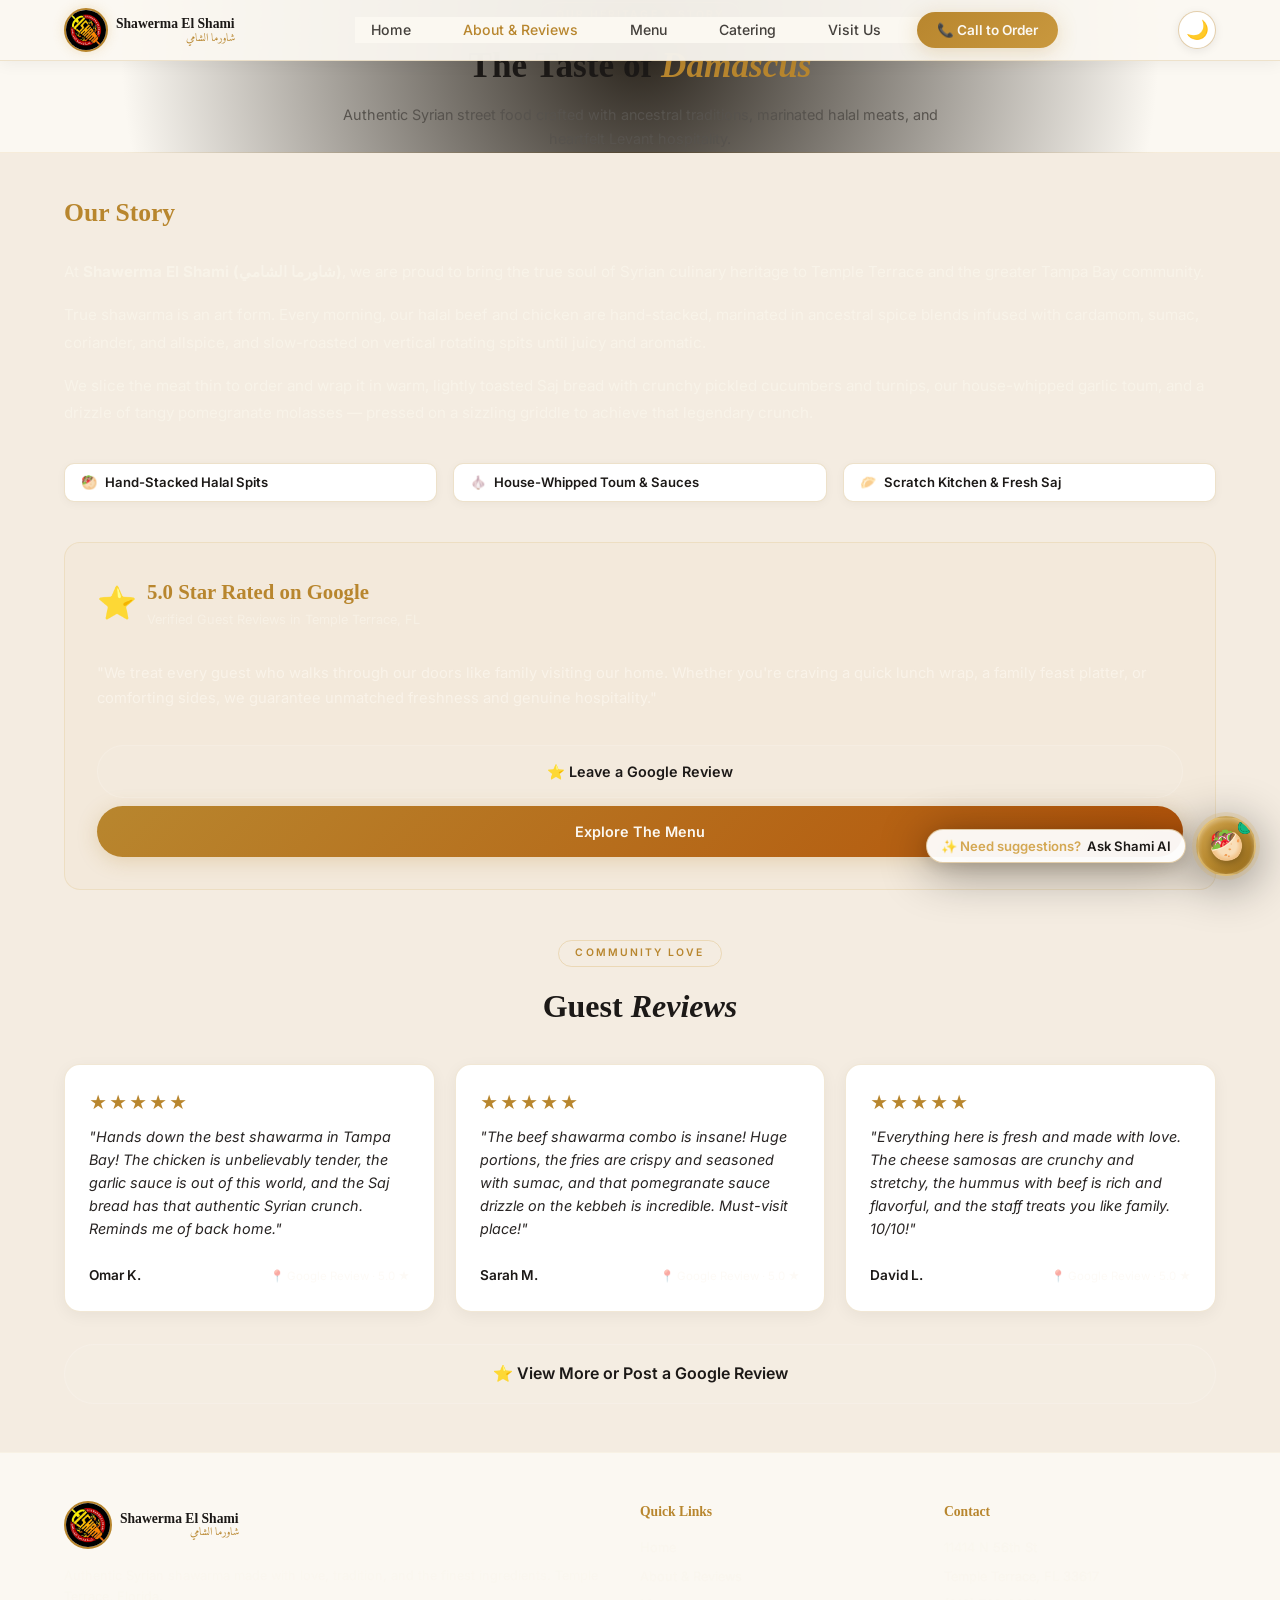
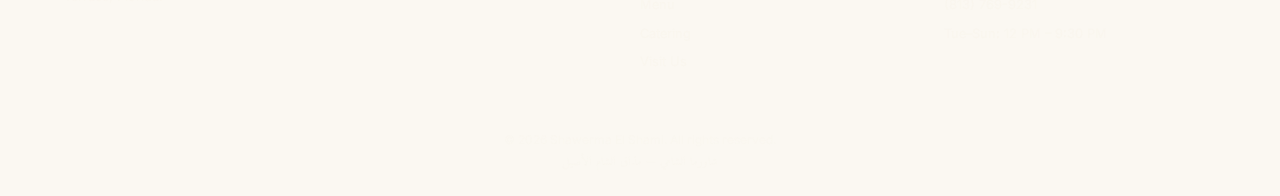
==== about.html @ 12a48ae1 "Initial commit: Shawerma El Shami website with Shami AI and dark/light mode" ====
<!DOCTYPE html>
<html lang="en">
<head>
    <meta charset="UTF-8">
    <meta name="viewport" content="width=device-width, initial-scale=1.0, viewport-fit=cover">
    <title>About Us & Reviews — Shawerma El Shami | Authentic Syrian Shawarma</title>
    <meta name="description" content="Learn about Shawerma El Shami in Temple Terrace, FL. Authentic Syrian shawarma recipes, hand-stacked rotating spits, housemade toum garlic whip, and customer reviews.">
    <link rel="preconnect" href="https://fonts.googleapis.com">
    <link rel="preconnect" href="https://fonts.gstatic.com" crossorigin>
    <link href="https://fonts.googleapis.com/css2?family=Amiri:ital,wght@0,400;0,700;1,400&family=Cinzel:wght@600;700;800;900&family=Inter:wght@300;400;500;600;700&display=swap" rel="stylesheet">
    <link rel="stylesheet" href="styles.css">
    <link rel="stylesheet" href="assistant.css">
    <link rel="icon" href="images/logo.jpg" type="image/jpeg">
    <script>
        (function() {
            try {
                if (localStorage.getItem('shami-theme') === 'light' || 
                   (!localStorage.getItem('shami-theme') && window.matchMedia('(prefers-color-scheme: light)').matches)) {
                    document.documentElement.setAttribute('data-theme', 'light');
                }
            } catch(e) {}
        })();
    </script>
</head>
<body>
    <!-- Navigation Bar -->
    <nav class="navbar" id="navbar">
        <div class="nav-container">
            <a href="index.html" class="nav-logo">
                <img src="images/logo.jpg" alt="Shawerma El Shami Logo" class="nav-logo-img">
                <div class="logo-text">
                    <span class="logo-en">Shawerma El Shami</span>
                    <span class="logo-ar">شاورما الشامي</span>
                </div>
            </a>
            <ul class="nav-links" id="navLinks">
                <li><a href="index.html#home" class="nav-link">Home</a></li>
                <li><a href="about.html" class="nav-link active">About &amp; Reviews</a></li>
                <li><a href="index.html#menu" class="nav-link">Menu</a></li>
                <li><a href="catering.html" class="nav-link">Catering</a></li>
                <li><a href="index.html#contact" class="nav-link">Visit Us</a></li>
                <li><a href="tel:8137699231" class="nav-cta">📞 Call to Order</a></li>
            </ul>
            <div class="nav-actions">
                <button class="theme-toggle" id="themeToggle" aria-label="Switch theme" title="Toggle Light/Dark Theme">
                    <span class="theme-icon">☀️</span>
                </button>
                <button class="nav-toggle" id="navToggle" aria-label="Toggle navigation" aria-expanded="false">
                    <span></span>
                    <span></span>
                    <span></span>
                </button>
            </div>
        </div>
    </nav>

    <!-- Page Header -->
    <header style="padding: calc(var(--nav-height) + var(--space-3xl)) 0 var(--space-2xl); background: radial-gradient(circle at 50% 30%, #2A241C 0%, var(--color-dark) 80%); text-align: center; border-bottom: 1px solid rgba(212, 168, 83, 0.15);">
        <div class="container">
            <span class="section-tag">Our Heritage & Story</span>
            <h1 class="section-title" style="margin-top: 8px;">The Taste of <em>Damascus</em></h1>
            <p class="section-desc" style="max-width: 600px; margin: 0 auto;">Authentic Syrian street food crafted with ancestral traditions, marinated halal meats, and heartfelt Levant hospitality.</p>
        </div>
    </header>

    <!-- About Content -->
    <section class="about" style="padding-top: var(--space-3xl);">
        <div class="container">
            <div class="about-grid">
                <div class="about-story">
                    <h2 style="font-family: var(--font-display); font-size: 1.6rem; color: var(--color-gold); margin-bottom: 8px;">Our Story</h2>
                    <p>At <strong>Shawerma El Shami (شاورما الشامي)</strong>, we are proud to bring the true soul of Syrian culinary heritage to Temple Terrace and the greater Tampa Bay community.</p>
                    <p>True shawarma is an art form. Every morning, our halal beef and chicken are hand-stacked, marinated in ancestral spice blends infused with cardamom, sumac, coriander, and allspice, and slow-roasted on vertical rotating spits until juicy and aromatic.</p>
                    <p>We slice the meat thin to order and wrap it in warm, lightly toasted Saj bread with crunchy pickled cucumbers and turnips, our house-whipped garlic toum, and a drizzle of tangy pomegranate molasses — pressed on a sizzling griddle to achieve that legendary crunch.</p>

                    <div class="about-features">
                        <div class="about-feature-item">
                            <span class="about-feature-icon">🥙</span>
                            <span>Hand-Stacked Halal Spits</span>
                        </div>
                        <div class="about-feature-item">
                            <span class="about-feature-icon">🧄</span>
                            <span>House-Whipped Toum &amp; Sauces</span>
                        </div>
                        <div class="about-feature-item">
                            <span class="about-feature-icon">🥟</span>
                            <span>Scratch Kitchen &amp; Fresh Saj</span>
                        </div>
                    </div>
                </div>

                <div class="about-story" style="background: rgba(212, 168, 83, 0.04); border: 1px solid rgba(212, 168, 83, 0.18); border-radius: var(--radius-lg); padding: var(--space-2xl);">
                    <div style="display: flex; align-items: center; gap: 10px; margin-bottom: 14px;">
                        <span style="font-size: 2rem;">⭐</span>
                        <div>
                            <h3 style="font-family: var(--font-display); font-size: 1.3rem; color: var(--color-gold); margin: 0;">5.0 Star Rated on Google</h3>
                            <p style="font-size: 0.8rem; color: rgba(250, 245, 235, 0.6); margin: 0;">Verified Guest Reviews in Temple Terrace, FL</p>
                        </div>
                    </div>
                    <p style="font-size: 0.92rem; color: rgba(250, 245, 235, 0.85); line-height: 1.7;">"We treat every guest who walks through our doors like family visiting our home. Whether you're craving a quick lunch wrap, a family feast platter, or comforting sides, we guarantee unmatched freshness and genuine hospitality."</p>
                    <div style="margin-top: 18px; display: flex; flex-wrap: wrap; gap: var(--space-sm);">
                        <a href="https://g.page/r/CbhoYvNoSDHFEBM/review" target="_blank" rel="noopener" class="btn btn-google-review">
                            ⭐ Leave a Google Review
                        </a>
                        <a href="index.html#menu" class="btn btn-primary">
                            Explore The Menu
                        </a>
                    </div>
                </div>
            </div>

            <!-- Customer Reviews Grid -->
            <div class="reviews-header">
                <span class="section-tag">Community Love</span>
                <h2 style="font-family: var(--font-display); font-size: 2rem; color: var(--color-cream); margin-top: 6px;">Guest <em>Reviews</em></h2>
            </div>

            <div class="reviews-grid">
                <div class="review-card">
                    <div>
                        <div class="review-stars">★★★★★</div>
                        <p class="review-text">"Hands down the best shawarma in Tampa Bay! The chicken is unbelievably tender, the garlic sauce is out of this world, and the Saj bread has that authentic Syrian crunch. Reminds me of back home."</p>
                    </div>
                    <div class="review-author">
                        <span class="review-name">Omar K.</span>
                        <span class="review-source">📍 Google Review · 5.0 ★</span>
                    </div>
                </div>

                <div class="review-card">
                    <div>
                        <div class="review-stars">★★★★★</div>
                        <p class="review-text">"The beef shawarma combo is insane! Huge portions, the fries are crispy and seasoned with sumac, and that pomegranate sauce drizzle on the kebbeh is incredible. Must-visit place!"</p>
                    </div>
                    <div class="review-author">
                        <span class="review-name">Sarah M.</span>
                        <span class="review-source">📍 Google Review · 5.0 ★</span>
                    </div>
                </div>

                <div class="review-card">
                    <div>
                        <div class="review-stars">★★★★★</div>
                        <p class="review-text">"Everything here is fresh and made with love. The cheese samosas are crunchy and stretchy, the hummus with beef is rich and flavorful, and the staff treats you like family. 10/10!"</p>
                    </div>
                    <div class="review-author">
                        <span class="review-name">David L.</span>
                        <span class="review-source">📍 Google Review · 5.0 ★</span>
                    </div>
                </div>
            </div>

            <div class="reviews-cta-wrap" style="margin-top: var(--space-xl);">
                <a href="https://g.page/r/CbhoYvNoSDHFEBM/review" target="_blank" rel="noopener" class="btn btn-google-review btn-lg">
                    ⭐ View More or Post a Google Review
                </a>
            </div>
        </div>
    </section>

    <!-- Footer -->
    <footer class="footer">
        <div class="container">
            <div class="footer-grid">
                <div class="footer-brand">
                    <div class="footer-logo">
                        <img src="images/logo.jpg" alt="Shawerma El Shami Logo" class="footer-logo-img">
                        <div class="logo-text"><span class="logo-en">Shawerma El Shami</span><span class="logo-ar">شاورما الشامي</span></div>
                    </div>
                    <p>Authentic Syrian shawarma made with love, tradition, and the finest ingredients. Temple Terrace, Florida.</p>
                </div>
                <div class="footer-links-col">
                    <h4>Quick Links</h4>
                    <ul>
                        <li><a href="index.html#home">Home</a></li>
                        <li><a href="about.html">About &amp; Reviews</a></li>
                        <li><a href="index.html#menu">Menu</a></li>
                        <li><a href="catering.html">Catering</a></li>
                        <li><a href="index.html#contact">Visit Us</a></li>
                    </ul>
                </div>
                <div class="footer-links-col">
                    <h4>Contact</h4>
                    <ul>
                        <li>11414 N 56th St</li>
                        <li>Temple Terrace, FL 33617</li>
                        <li><a href="tel:8137699231">(813) 769-9231</a></li>
                        <li>Tue–Sun: 12 PM – 9:30 PM</li>
                    </ul>
                </div>
            </div>
            <div class="footer-bottom">
                <p>&copy; 2026 Shawerma El Shami. All rights reserved.</p>
                <p class="footer-arabic">شاورما الشامي — مذاق الشام الأصيل</p>
            </div>
        </div>
    </footer>

    <script src="script.js"></script>
    <script src="assistant.js" defer></script>
</body>
</html>
---- styles.css ----
/* ========================================
   SHAWERMA EL SHAMI — CLEAN DESIGN
   ======================================== */

/* CSS Variables */
:root {
    --color-gold: #D4A853;
    --color-gold-light: #E8C97A;
    --color-gold-dark: #B8892E;
    --color-amber: #C97B2A;
    --color-copper: #A0522D;

    --color-dark: #0F0E0C;
    --color-dark-800: #1A1816;
    --color-dark-700: #252320;
    --color-dark-600: #302D28;
    --color-dark-500: #3D3A33;
    --color-dark-400: #4A4640;

    --color-cream: #FAF5EB;
    --color-cream-dark: #EDE3D0;
    --color-cream-light: #FFFDF8;
    --color-white: #FFFFFF;

    --color-red: #B33A3A;
    --color-teal: #2A7D6F;

    --font-display: 'Playfair Display', Georgia, serif;
    --font-body: 'Inter', -apple-system, BlinkMacSystemFont, sans-serif;
    --font-arabic: 'Amiri', serif;

    --space-xs: 0.25rem;
    --space-sm: 0.5rem;
    --space-md: 1rem;
    --space-lg: 1.25rem;
    --space-xl: 1.5rem;
    --space-2xl: 2rem;
    --space-3xl: 2.5rem;
    --space-4xl: 3rem;
    --space-5xl: 4rem;

    --radius-sm: 6px;
    --radius-md: 10px;
    --radius-lg: 16px;
    --radius-xl: 24px;
    --radius-full: 9999px;

    --shadow-sm: 0 2px 8px rgba(0,0,0,0.08);
    --shadow-md: 0 4px 24px rgba(0,0,0,0.12);
    --shadow-lg: 0 8px 40px rgba(0,0,0,0.18);
    --shadow-xl: 0 16px 64px rgba(0,0,0,0.24);
    --shadow-gold: 0 4px 24px rgba(212, 168, 83, 0.25);

    --transition-fast: 0.2s cubic-bezier(0.4, 0, 0.2, 1);
    --transition-medium: 0.4s cubic-bezier(0.4, 0, 0.2, 1);

    --safe-top: env(safe-area-inset-top, 0px);
    --safe-bottom: env(safe-area-inset-bottom, 0px);
}

/* Light Theme Design Tokens */
[data-theme="light"] {
    --color-gold: #B8862E;
    --color-gold-light: #C9983E;
    --color-gold-dark: #8C6418;
    --color-amber: #B45309;
    --color-copper: #9A3412;

    --color-dark: #FBF8F2;
    --color-dark-800: #FFFFFF;
    --color-dark-700: #F4ECE1;
    --color-dark-600: #E9DFD2;
    --color-dark-500: #DDD0C0;
    --color-dark-400: #C7B7A3;

    --color-cream: #1C1917;
    --color-cream-dark: #292524;
    --color-cream-light: #44403C;
    --color-white: #0F0E0C;

    --shadow-sm: 0 2px 8px rgba(0,0,0,0.05);
    --shadow-md: 0 4px 20px rgba(0,0,0,0.07);
    --shadow-lg: 0 8px 30px rgba(0,0,0,0.1);
    --shadow-xl: 0 16px 48px rgba(0,0,0,0.14);
    --shadow-gold: 0 4px 20px rgba(184, 134, 46, 0.25);
}

/* ========================================
   RESET & BASE
   ======================================== */
*, *::before, *::after {
    margin: 0;
    padding: 0;
    box-sizing: border-box;
}

html {
    scroll-behavior: smooth;
    font-size: 16px;
    -webkit-font-smoothing: antialiased;
    -webkit-tap-highlight-color: transparent;
}

body {
    font-family: var(--font-body);
    background-color: var(--color-dark);
    color: var(--color-cream);
    line-height: 1.6;
    overflow-x: hidden;
    padding-bottom: 72px;
}

img {
    max-width: 100%;
    height: auto;
    display: block;
}

a {
    text-decoration: none;
    color: inherit;
    transition: color var(--transition-fast);
    -webkit-tap-highlight-color: transparent;
}

ul { list-style: none; }

.container {
    width: 100%;
    max-width: 1200px;
    margin: 0 auto;
    padding: 0 clamp(1rem, 3.5vw, 1.5rem);
}

.section-tag {
    display: inline-block;
    font-family: var(--font-body);
    font-size: 0.65rem;
    font-weight: 600;
    text-transform: uppercase;
    letter-spacing: 0.2em;
    color: var(--color-gold);
    margin-bottom: var(--space-sm);
    padding: var(--space-xs) var(--space-md);
    border: 1px solid rgba(212, 168, 83, 0.3);
    border-radius: var(--radius-full);
}

.section-title {
    font-family: var(--font-display);
    font-size: clamp(1.6rem, 4vw, 2.2rem);
    font-weight: 700;
    line-height: 1.2;
    color: var(--color-cream);
    margin-bottom: var(--space-md);
}

.section-title em {
    color: var(--color-gold);
    font-style: italic;
}

.section-desc {
    font-size: 0.9rem;
    color: rgba(250, 245, 235, 0.6);
    line-height: 1.7;
}

.section-header {
    text-align: center;
    margin-bottom: var(--space-2xl);
}

/* ========================================
   PRELOADER
   ======================================== */
#preloader {
    position: fixed;
    inset: 0;
    z-index: 10000;
    background: var(--color-dark);
    display: flex;
    align-items: center;
    justify-content: center;
    transition: opacity 0.6s ease, visibility 0.6s ease;
}

#preloader.hidden {
    opacity: 0;
    visibility: hidden;
    pointer-events: none;
}

.preloader-inner {
    text-align: center;
    animation: preloaderPulse 1.5s ease-in-out infinite;
}

.preloader-logo {
    width: 100px;
    height: 100px;
    border-radius: 50%;
    object-fit: cover;
    display: block;
    margin: 0 auto var(--space-md);
    border: 3px solid var(--color-gold);
    box-shadow: 0 0 35px rgba(212, 168, 83, 0.5);
}

.preloader-text {
    font-family: var(--font-arabic);
    font-size: 1.5rem;
    color: var(--color-gold);
}

@keyframes preloaderPulse {
    0%, 100% { opacity: 1; transform: scale(1); }
    50% { opacity: 0.6; transform: scale(0.97); }
}

/* ========================================
   NAVBAR
   ======================================== */
.navbar {
    position: fixed;
    top: 0;
    left: 0;
    width: 100%;
    z-index: 1000;
    padding: var(--space-sm) 0;
    padding-top: calc(var(--space-sm) + var(--safe-top));
    background: rgba(15, 14, 12, 0.92);
    backdrop-filter: blur(20px);
    -webkit-backdrop-filter: blur(20px);
    box-shadow: 0 1px 20px rgba(0,0,0,0.3);
}

.navbar.scrolled {
    padding: var(--space-xs) 0;
    padding-top: calc(var(--space-xs) + var(--safe-top));
}

.nav-container {
    width: 100%;
    max-width: 1200px;
    margin: 0 auto;
    padding: 0 clamp(1rem, 3vw, 1.5rem);
    display: flex;
    align-items: center;
    justify-content: space-between;
}

.nav-logo {
    display: flex;
    align-items: center;
    gap: var(--space-sm);
    z-index: 1001;
}

.nav-logo-img {
    width: 44px;
    height: 44px;
    border-radius: 50%;
    object-fit: cover;
    flex-shrink: 0;
    border: 2px solid var(--color-gold);
    box-shadow: 0 0 12px rgba(212, 168, 83, 0.3);
}

.logo-text {
    display: flex;
    flex-direction: column;
}

.logo-en {
    font-family: var(--font-display);
    font-size: 0.85rem;
    font-weight: 700;
    color: var(--color-cream);
    line-height: 1.2;
}

.logo-ar {
    font-family: var(--font-arabic);
    font-size: 0.7rem;
    color: var(--color-gold);
    line-height: 1;
    direction: rtl;
}

/* Nav Links — Full screen overlay on mobile */
.nav-links {
    position: fixed;
    top: 0;
    right: -100%;
    width: 100%;
    height: 100vh;
    height: 100dvh;
    background: rgba(15, 14, 12, 0.98);
    backdrop-filter: blur(20px);
    display: flex;
    flex-direction: column;
    align-items: center;
    justify-content: center;
    gap: var(--space-2xl);
    transition: right var(--transition-medium);
    z-index: 1000;
}

.nav-links.active { right: 0; }

.nav-link {
    font-size: 1.2rem;
    font-weight: 500;
    color: rgba(250, 245, 235, 0.75);
    padding: var(--space-sm) var(--space-md);
    transition: color var(--transition-fast);
}

.nav-link.active { color: var(--color-gold); }

.nav-link:hover { color: var(--color-gold); }

.nav-cta {
    font-size: 1rem;
    font-weight: 600;
    color: var(--color-dark) !important;
    background: linear-gradient(135deg, var(--color-gold), var(--color-gold-light));
    padding: var(--space-md) var(--space-2xl);
    border-radius: var(--radius-full);
    box-shadow: var(--shadow-gold);
}

.nav-actions {
    display: flex;
    align-items: center;
    gap: var(--space-xs);
    z-index: 1001;
}

.theme-toggle {
    width: 38px;
    height: 38px;
    border-radius: 50%;
    background: rgba(255, 255, 255, 0.08);
    border: 1px solid rgba(212, 168, 83, 0.35);
    display: flex;
    align-items: center;
    justify-content: center;
    cursor: pointer;
    color: var(--color-gold);
    font-size: 1.15rem;
    line-height: 1;
    transition: all var(--transition-fast);
    box-shadow: 0 2px 8px rgba(0,0,0,0.2);
    -webkit-tap-highlight-color: transparent;
    padding: 0;
}

.theme-toggle:hover {
    background: rgba(212, 168, 83, 0.2);
    border-color: var(--color-gold);
    transform: scale(1.08) rotate(15deg);
}

.theme-toggle:active {
    transform: scale(0.94);
}

.nav-toggle {
    display: flex;
    flex-direction: column;
    gap: 5px;
    background: none;
    border: none;
    cursor: pointer;
    z-index: 1001;
    padding: var(--space-sm);
    -webkit-tap-highlight-color: transparent;
}

.nav-toggle span {
    display: block;
    width: 22px;
    height: 2px;
    background: var(--color-cream);
    transition: all var(--transition-fast);
    transform-origin: center;
}

.nav-toggle.active span:nth-child(1) { transform: rotate(45deg) translate(5px, 5px); }
.nav-toggle.active span:nth-child(2) { opacity: 0; }
.nav-toggle.active span:nth-child(3) { transform: rotate(-45deg) translate(5px, -5px); }

/* ========================================
   HERO — Big Logo Centered
   ======================================== */
.hero {
    position: relative;
    min-height: 100vh;
    min-height: 100dvh;
    display: flex;
    align-items: center;
    justify-content: center;
    overflow: hidden;
}

.hero-bg {
    position: absolute;
    inset: 0;
    z-index: 0;
}

.hero-bg img,
.hero-bg video {
    width: 100%;
    height: 100%;
    object-fit: cover;
    object-position: center center;
    transform: scale(1.02); /* slight scale to avoid letterboxing */
}

/* Keep the old zoom animation only when there's a static image fallback */
.hero-bg img {
    animation: heroZoom 20s ease-in-out infinite alternate;
}

/* Video should NOT zoom-animate — it moves itself */
.hero-bg video {
    animation: none;
}

@keyframes heroZoom {
    0% { transform: scale(1.05); }
    100% { transform: scale(1.12); }
}

.hero-overlay {
    position: absolute;
    inset: 0;
    /* Slightly stronger overlay for video so text stays crisp */
    background: linear-gradient(
        180deg,
        rgba(15, 14, 12, 0.45) 0%,
        rgba(15, 14, 12, 0.25) 25%,
        rgba(15, 14, 12, 0.5) 60%,
        rgba(15, 14, 12, 0.97) 100%
    );
}

.hero-content {
    position: relative;
    z-index: 2;
    text-align: center;
    padding: calc(var(--space-5xl) + var(--safe-top)) clamp(1rem, 3vw, 2rem) var(--space-4xl);
    width: 100%;
    max-width: 700px;
    margin: 0 auto;
    display: flex;
    flex-direction: column;
    align-items: center;
}

/* BIG HERO LOGO */
.hero-logo-wrapper {
    margin-bottom: var(--space-xl);
    animation: fadeInDown 0.8s ease 0.1s both;
}

.hero-logo-emblem {
    width: clamp(160px, 35vw, 260px);
    height: clamp(160px, 35vw, 260px);
    border-radius: 50%;
    object-fit: cover;
    margin: 0 auto;
    border: 4px solid var(--color-gold);
    box-shadow:
        0 0 0 8px rgba(212, 168, 83, 0.12),
        0 0 0 16px rgba(212, 168, 83, 0.05),
        0 16px 60px rgba(0, 0, 0, 0.7),
        0 0 80px rgba(212, 168, 83, 0.3);
    transition: transform var(--transition-medium), box-shadow var(--transition-medium);
}

.hero-logo-emblem:hover {
    transform: scale(1.04);
    box-shadow:
        0 0 0 8px rgba(212, 168, 83, 0.2),
        0 0 0 16px rgba(212, 168, 83, 0.08),
        0 20px 70px rgba(0, 0, 0, 0.75),
        0 0 100px rgba(212, 168, 83, 0.4);
}

.hero-arabic {
    font-family: var(--font-arabic);
    font-size: clamp(1.6rem, 4vw, 2.2rem);
    color: var(--color-gold);
    margin-bottom: var(--space-sm);
    direction: rtl;
    animation: fadeInUp 0.8s ease 0.3s both;
    text-shadow: 0 2px 20px rgba(212, 168, 83, 0.4);
}

.hero-subtitle {
    font-size: clamp(0.85rem, 2vw, 1rem);
    color: rgba(250, 245, 235, 0.65);
    margin: 0 auto var(--space-2xl);
    line-height: 1.7;
    animation: fadeInUp 0.8s ease 0.5s both;
    letter-spacing: 0.03em;
}

.hero-actions {
    display: flex;
    flex-direction: column;
    gap: var(--space-sm);
    width: 100%;
    max-width: 360px;
    animation: fadeInUp 0.8s ease 0.7s both;
}

/* ========================================
   BUTTONS
   ======================================== */
.btn {
    display: flex;
    align-items: center;
    justify-content: center;
    gap: var(--space-sm);
    font-family: var(--font-body);
    font-size: 0.9rem;
    font-weight: 600;
    padding: 14px var(--space-xl);
    border-radius: var(--radius-full);
    cursor: pointer;
    border: none;
    transition: all var(--transition-fast);
    -webkit-tap-highlight-color: transparent;
    touch-action: manipulation;
    min-height: 48px;
    width: 100%;
    text-align: center;
}

.btn-primary {
    background: linear-gradient(135deg, var(--color-gold), var(--color-amber));
    color: var(--color-dark);
    box-shadow: var(--shadow-gold);
}

.btn-primary:hover {
    transform: translateY(-1px);
    box-shadow: 0 8px 30px rgba(212, 168, 83, 0.4);
}

.btn-primary:active { transform: scale(0.97); }

.btn-secondary {
    background: rgba(250, 245, 235, 0.06);
    color: var(--color-cream);
    border: 1px solid rgba(250, 245, 235, 0.2);
}

.btn-secondary:hover { background: rgba(250, 245, 235, 0.12); }
.btn-secondary:active { background: rgba(250, 245, 235, 0.15); }

.btn-lg {
    padding: 16px var(--space-2xl);
    font-size: 1rem;
}

/* ── DoorDash Button ── */
.btn-doordash {
    background: #FF3008;
    color: #fff;
    font-weight: 700;
    border: none;
    box-shadow: 0 4px 18px rgba(255, 48, 8, 0.35);
    gap: 8px;
}

.btn-doordash:hover {
    background: #e02800;
    transform: translateY(-1px);
    box-shadow: 0 8px 28px rgba(255, 48, 8, 0.45);
    color: #fff;
}

.btn-doordash:active { transform: scale(0.97); }

.doordash-icon {
    width: 18px;
    height: 18px;
    flex-shrink: 0;
}

/* ── Google Review Button ── */
.btn-google-review {
    background: rgba(255, 255, 255, 0.06);
    color: var(--color-cream);
    border: 1px solid rgba(255, 255, 255, 0.15);
    font-weight: 600;
    gap: 8px;
}

.btn-google-review:hover {
    background: rgba(255, 255, 255, 0.12);
    border-color: rgba(251, 188, 5, 0.5);
    transform: translateY(-1px);
    color: var(--color-cream);
}

.btn-google-review:active { transform: scale(0.97); }

.google-icon {
    width: 18px;
    height: 18px;
    flex-shrink: 0;
}

/* ── Hero order links row (below primary actions) ── */
.hero-order-links {
    display: flex;
    flex-direction: column;
    gap: var(--space-sm);
    width: 100%;
    max-width: 360px;
    margin-top: var(--space-sm);
    animation: fadeInUp 0.8s ease 0.9s both;
}

/* CTA buttons row wrapping */
.cta-buttons {
    display: flex;
    flex-wrap: wrap;
    justify-content: center;
    gap: var(--space-md);
    margin-bottom: var(--space-md);
}

.cta-buttons .btn {
    width: auto;
    min-width: 220px;
}

/* ========================================
   MENU SECTION
   ======================================== */
.menu {
    padding: var(--space-4xl) 0;
    background: var(--color-dark-800);
    position: relative;
    overflow: hidden;
}

.menu::before {
    content: '';
    position: absolute;
    top: 0; left: 0; right: 0;
    height: 1px;
    background: linear-gradient(to right, transparent, rgba(212, 168, 83, 0.3), transparent);
}

/* Menu Tabs — Scrollable pills */
.menu-tabs {
    display: flex;
    gap: var(--space-sm);
    margin-bottom: var(--space-xl);
    overflow-x: auto;
    -webkit-overflow-scrolling: touch;
    scrollbar-width: none;
    -ms-overflow-style: none;
    padding-bottom: var(--space-xs);
}

.menu-tabs::-webkit-scrollbar { display: none; }

.menu-tab {
    font-family: var(--font-body);
    font-size: 0.78rem;
    font-weight: 500;
    color: rgba(250, 245, 235, 0.6);
    background: rgba(250, 245, 235, 0.05);
    border: 1px solid rgba(250, 245, 235, 0.1);
    padding: 8px 16px;
    border-radius: var(--radius-full);
    cursor: pointer;
    transition: all var(--transition-fast);
    white-space: nowrap;
    flex-shrink: 0;
    -webkit-tap-highlight-color: transparent;
}

.menu-tab.active {
    color: var(--color-dark);
    background: linear-gradient(135deg, var(--color-gold), var(--color-gold-light));
    border-color: var(--color-gold);
    font-weight: 600;
}

.menu-tab:hover:not(.active) {
    color: var(--color-gold);
    border-color: rgba(212, 168, 83, 0.3);
}

/* Menu Grid — Single column on mobile, multi-col on desktop */
.menu-grid {
    display: grid;
    grid-template-columns: 1fr;
    gap: var(--space-md);
}

.menu-card {
    background: rgba(250, 245, 235, 0.03);
    border: 1px solid rgba(250, 245, 235, 0.06);
    border-radius: var(--radius-lg);
    overflow: hidden;
    transition: all var(--transition-medium);
    display: flex;
    flex-direction: row;
}

.menu-card:hover {
    border-color: rgba(212, 168, 83, 0.2);
    transform: translateY(-2px);
    box-shadow: 0 8px 30px rgba(0, 0, 0, 0.25);
}

.menu-card:active { transform: scale(0.98); }

.menu-card.hidden { display: none; }

/* ── Unified image container background ──
   ALL cards (real photo or placeholder) share
   the exact same dark-warm tone: #1C1A16       */
.menu-card-img {
    position: relative;
    width: 130px;
    min-height: 120px;
    overflow: hidden;
    flex-shrink: 0;
    /* SINGLE unified bg — no variation */
    background: #1C1A16;
}

.menu-card-img img {
    width: 100%;
    height: 100%;
    object-fit: cover;
    object-position: center center;
    transition: transform var(--transition-medium);
    /* Slightly desaturate so all photos feel consistent */
    filter: saturate(0.92) contrast(1.04);
}

/* Subtle bottom vignette on real photos so they
   fade into the card body instead of hard-cutting */
.menu-card-img::after {
    content: '';
    position: absolute;
    inset: 0;
    background: linear-gradient(
        to bottom,
        transparent 50%,
        rgba(28, 26, 22, 0.55) 100%
    );
    pointer-events: none;
}

.menu-card:hover .menu-card-img img {
    transform: scale(1.06);
    filter: saturate(1) contrast(1.06);
}

/* No-photo placeholder — SAME #1C1A16 background */
.menu-card-img.no-photo {
    display: flex;
    flex-direction: column;
    align-items: center;
    justify-content: center;
    gap: 6px;
    /* Identical to real image bg — seamless */
    background: #1C1A16;
}

/* Remove the pseudo vignette on placeholder
   (nothing to vignette over) */
.menu-card-img.no-photo::after {
    display: none;
}

.emoji-placeholder {
    font-size: 2.2rem;
    filter: drop-shadow(0 2px 8px rgba(0,0,0,0.6));
    opacity: 0.7;
}

.placeholder-label {
    font-size: 0.5rem;
    font-weight: 600;
    text-transform: uppercase;
    letter-spacing: 0.12em;
    color: rgba(250, 245, 235, 0.2);
    text-align: center;
    padding: 0 6px;
    line-height: 1.4;
}

.menu-badge {
    position: absolute;
    top: 6px;
    left: 6px;
    font-size: 0.52rem;
    font-weight: 700;
    text-transform: uppercase;
    letter-spacing: 0.05em;
    padding: 3px 8px;
    border-radius: var(--radius-full);
    z-index: 1;
}

.menu-badge.popular {
    background: var(--color-gold);
    color: var(--color-dark);
}

.menu-badge.signature {
    background: linear-gradient(135deg, var(--color-red), #D44E4E);
    color: var(--color-white);
}

.menu-badge.jumbo {
    background: linear-gradient(135deg, var(--color-teal), #3AA38F);
    color: var(--color-white);
}

.menu-badge.double {
    background: linear-gradient(135deg, #7B5EA7, #9B7AC7);
    color: var(--color-white);
}

.menu-card-body {
    padding: var(--space-md);
    display: flex;
    flex-direction: column;
    justify-content: center;
    flex: 1;
    min-width: 0;
}

.menu-card-header {
    display: flex;
    justify-content: space-between;
    align-items: flex-start;
    gap: var(--space-sm);
}

.menu-card-header h3 {
    font-family: var(--font-display);
    font-size: 0.92rem;
    font-weight: 600;
    color: var(--color-cream);
    line-height: 1.3;
}

.menu-price {
    font-family: var(--font-display);
    font-size: 0.95rem;
    font-weight: 700;
    color: var(--color-gold);
    white-space: nowrap;
    flex-shrink: 0;
}

.menu-item-note {
    font-size: 0.72rem;
    color: rgba(250, 245, 235, 0.4);
    margin-top: 4px;
    font-style: italic;
}

.menu-note {
    text-align: center;
    margin-top: var(--space-xl);
    padding: var(--space-md) var(--space-lg);
    background: rgba(212, 168, 83, 0.08);
    border: 1px solid rgba(212, 168, 83, 0.15);
    border-radius: var(--radius-lg);
}

.menu-note p {
    font-size: 0.85rem;
    color: rgba(250, 245, 235, 0.7);
}

.menu-note a {
    color: var(--color-gold);
    font-weight: 600;
}

/* Description placeholder */
.menu-item-desc {
    font-size: 0.72rem;
    color: rgba(250, 245, 235, 0.3);
    margin-top: 4px;
    font-style: italic;
    line-height: 1.4;
}

/* ── Combo card layout (vertical on desktop too) ── */
.menu-card--combo {
    flex-direction: column;
}

.menu-card--combo .menu-card-img {
    width: 100%;
    height: 180px;
    min-height: unset;
}

/* Combo size toggle button */
.combo-toggle {
    display: flex;
    align-items: center;
    justify-content: space-between;
    width: 100%;
    background: rgba(212, 168, 83, 0.08);
    border: 1px solid rgba(212, 168, 83, 0.2);
    border-radius: var(--radius-md);
    padding: 8px 12px;
    margin-top: var(--space-sm);
    cursor: pointer;
    color: var(--color-gold);
    font-family: var(--font-body);
    font-size: 0.78rem;
    font-weight: 600;
    transition: all var(--transition-fast);
    -webkit-tap-highlight-color: transparent;
}

.combo-toggle:hover {
    background: rgba(212, 168, 83, 0.15);
    border-color: rgba(212, 168, 83, 0.4);
}

.combo-chevron {
    width: 16px;
    height: 16px;
    flex-shrink: 0;
    transition: transform var(--transition-fast);
}

.combo-toggle[aria-expanded="true"] .combo-chevron {
    transform: rotate(180deg);
}

.combo-toggle[aria-expanded="true"] {
    background: rgba(212, 168, 83, 0.15);
    border-color: rgba(212, 168, 83, 0.4);
}

/* Combo size dropdown panel */
.combo-sizes {
    display: none;
    flex-direction: column;
    gap: 2px;
    margin-top: var(--space-sm);
    border-radius: var(--radius-md);
    overflow: hidden;
    border: 1px solid rgba(250, 245, 235, 0.06);
}

.combo-sizes.open {
    display: flex;
}

.combo-size-row {
    display: flex;
    align-items: center;
    justify-content: space-between;
    padding: 9px 12px;
    background: rgba(250, 245, 235, 0.03);
    gap: var(--space-sm);
    transition: background var(--transition-fast);
}

.combo-size-row:not(:last-child) {
    border-bottom: 1px solid rgba(250, 245, 235, 0.04);
}

.combo-size-row:hover {
    background: rgba(250, 245, 235, 0.06);
}

.combo-size-info {
    display: flex;
    flex-direction: column;
    gap: 2px;
    min-width: 0;
}

.combo-size-name {
    font-size: 0.82rem;
    font-weight: 600;
    color: var(--color-cream);
}

.combo-size-desc {
    font-size: 0.68rem;
    color: rgba(250, 245, 235, 0.4);
    white-space: nowrap;
    overflow: hidden;
    text-overflow: ellipsis;
}

.combo-size-price {
    font-family: var(--font-display);
    font-size: 0.88rem;
    font-weight: 700;
    color: var(--color-gold);
    flex-shrink: 0;
}

/* ========================================
   ABOUT & REVIEWS SECTION
   ======================================== */
.about {
    padding: var(--space-4xl) 0;
    background: linear-gradient(180deg, var(--color-dark) 0%, var(--color-dark-800) 100%);
    position: relative;
}

.about-grid {
    display: grid;
    grid-template-columns: 1fr;
    gap: var(--space-3xl);
    align-items: center;
    margin-bottom: var(--space-4xl);
}

.about-story {
    display: flex;
    flex-direction: column;
    gap: var(--space-md);
}

.about-story p {
    font-size: 0.95rem;
    line-height: 1.8;
    color: rgba(250, 245, 235, 0.75);
}

.about-features {
    display: grid;
    grid-template-columns: repeat(auto-fit, minmax(200px, 1fr));
    gap: var(--space-md);
    margin-top: var(--space-lg);
}

.about-feature-item {
    display: flex;
    align-items: center;
    gap: var(--space-sm);
    padding: var(--space-sm) var(--space-md);
    background: rgba(212, 168, 83, 0.06);
    border: 1px solid rgba(212, 168, 83, 0.15);
    border-radius: var(--radius-md);
}

.about-feature-icon {
    font-size: 1.3rem;
}

.about-feature-item span {
    font-size: 0.82rem;
    font-weight: 600;
    color: var(--color-cream);
}

/* Reviews Grid */
.reviews-header {
    text-align: center;
    margin-bottom: var(--space-2xl);
}

.reviews-grid {
    display: grid;
    grid-template-columns: 1fr;
    gap: var(--space-lg);
    margin-bottom: var(--space-2xl);
}

.review-card {
    background: #1C1A16;
    border: 1px solid rgba(212, 168, 83, 0.14);
    border-radius: var(--radius-lg);
    padding: var(--space-xl);
    display: flex;
    flex-direction: column;
    justify-content: space-between;
    transition: transform var(--transition-medium), border-color var(--transition-medium);
}

.review-card:hover {
    transform: translateY(-4px);
    border-color: rgba(212, 168, 83, 0.35);
    box-shadow: 0 12px 30px rgba(0, 0, 0, 0.3);
}

.review-stars {
    color: var(--color-gold);
    font-size: 1.1rem;
    margin-bottom: var(--space-sm);
    letter-spacing: 2px;
}

.review-text {
    font-size: 0.9rem;
    line-height: 1.6;
    color: rgba(250, 245, 235, 0.85);
    font-style: italic;
    margin-bottom: var(--space-md);
}

.review-author {
    display: flex;
    align-items: center;
    justify-content: space-between;
    border-top: 1px solid rgba(250, 245, 235, 0.08);
    padding-top: var(--space-sm);
}

.review-name {
    font-weight: 600;
    font-size: 0.85rem;
    color: var(--color-cream);
}

.review-source {
    display: flex;
    align-items: center;
    gap: 4px;
    font-size: 0.72rem;
    color: rgba(250, 245, 235, 0.45);
}

.reviews-cta-wrap {
    text-align: center;
}

/* ========================================
   CATERING SECTION
   ======================================== */
.catering {
    padding: var(--space-4xl) 0;
    background: radial-gradient(circle at 50% 0%, #24201A 0%, var(--color-dark) 80%);
    position: relative;
    border-top: 1px solid rgba(212, 168, 83, 0.15);
}

.catering-lead {
    max-width: 680px;
    margin: 0 auto var(--space-3xl);
    text-align: center;
    font-size: 0.95rem;
    line-height: 1.7;
    color: rgba(250, 245, 235, 0.7);
}

.catering-grid {
    display: grid;
    grid-template-columns: 1fr;
    gap: var(--space-lg);
    margin-bottom: var(--space-3xl);
}

.catering-card {
    background: #1C1A16;
    border: 1px solid rgba(212, 168, 83, 0.15);
    border-radius: var(--radius-lg);
    padding: var(--space-xl);
    display: flex;
    flex-direction: column;
    gap: var(--space-sm);
    transition: transform var(--transition-medium), border-color var(--transition-medium);
}

.catering-card:hover {
    transform: translateY(-3px);
    border-color: rgba(212, 168, 83, 0.4);
}

.catering-card-badge {
    align-self: flex-start;
    font-size: 0.6rem;
    font-weight: 700;
    text-transform: uppercase;
    letter-spacing: 0.1em;
    background: rgba(212, 168, 83, 0.12);
    color: var(--color-gold);
    padding: 3px 8px;
    border-radius: var(--radius-full);
}

.catering-card h3 {
    font-family: var(--font-display);
    font-size: 1.1rem;
    font-weight: 600;
    color: var(--color-cream);
    margin-top: 4px;
}

.catering-card p {
    font-size: 0.82rem;
    color: rgba(250, 245, 235, 0.6);
    line-height: 1.5;
}

.catering-card-servings {
    font-size: 0.75rem;
    font-weight: 600;
    color: var(--color-gold);
    margin-top: auto;
    padding-top: var(--space-sm);
}

/* Dedicated Catering Contact Card */
.catering-contact-box {
    background: linear-gradient(135deg, rgba(212, 168, 83, 0.12), rgba(212, 168, 83, 0.04));
    border: 2px solid rgba(212, 168, 83, 0.35);
    border-radius: var(--radius-xl);
    padding: var(--space-2xl) var(--space-xl);
    text-align: center;
    max-width: 720px;
    margin: 0 auto;
    box-shadow: 0 16px 40px rgba(0, 0, 0, 0.35);
}

.catering-contact-box h3 {
    font-family: var(--font-display);
    font-size: 1.4rem;
    font-weight: 700;
    color: var(--color-cream);
    margin-bottom: var(--space-xs);
}

.catering-contact-box p {
    font-size: 0.88rem;
    color: rgba(250, 245, 235, 0.7);
    margin-bottom: var(--space-lg);
}

.catering-phone-highlight {
    display: inline-flex;
    align-items: center;
    justify-content: center;
    gap: var(--space-sm);
    font-family: var(--font-display);
    font-size: clamp(1.2rem, 3.5vw, 1.7rem);
    font-weight: 700;
    color: var(--color-gold);
    background: rgba(18, 16, 14, 0.8);
    border: 1px solid rgba(212, 168, 83, 0.3);
    border-radius: var(--radius-lg);
    padding: var(--space-md) var(--space-xl);
    margin-bottom: var(--space-lg);
    letter-spacing: 0.02em;
}

.catering-phone-highlight:hover {
    border-color: var(--color-gold);
    background: rgba(18, 16, 14, 0.95);
}

.catering-actions {
    display: flex;
    flex-wrap: wrap;
    gap: var(--space-md);
    justify-content: center;
}

.catering-note {
    font-size: 0.72rem !important;
    color: rgba(250, 245, 235, 0.4) !important;
    margin-top: var(--space-md);
    margin-bottom: 0 !important;
}

/* ========================================
   CONTACT SECTION
   ======================================== */
.contact {
    padding: var(--space-4xl) 0;
    background: var(--color-dark);
    position: relative;
}

.contact::before {
    content: '';
    position: absolute;
    top: 0; left: 0; right: 0;
    height: 1px;
    background: linear-gradient(to right, transparent, rgba(212, 168, 83, 0.3), transparent);
}

.contact-grid {
    display: flex;
    flex-direction: column;
    gap: var(--space-2xl);
}

.contact-details {
    margin-top: var(--space-xl);
    display: flex;
    flex-direction: column;
    gap: var(--space-lg);
}

.contact-item {
    display: flex;
    gap: var(--space-md);
    align-items: flex-start;
    padding: var(--space-md);
    background: rgba(250, 245, 235, 0.03);
    border-radius: var(--radius-md);
    border: 1px solid rgba(250, 245, 235, 0.04);
}

.contact-icon {
    font-size: 1.3rem;
    width: 42px;
    height: 42px;
    display: flex;
    align-items: center;
    justify-content: center;
    background: rgba(212, 168, 83, 0.1);
    border-radius: var(--radius-sm);
    flex-shrink: 0;
}

.contact-item h3 {
    font-family: var(--font-display);
    font-size: 0.9rem;
    font-weight: 600;
    color: var(--color-gold);
    margin-bottom: 2px;
}

.contact-item p {
    font-size: 0.85rem;
    color: rgba(250, 245, 235, 0.65);
    line-height: 1.5;
}

.contact-item a { color: var(--color-cream); font-weight: 500; }

.hours-grid {
    display: grid;
    grid-template-columns: auto 1fr;
    gap: 2px var(--space-md);
    font-size: 0.8rem;
}

.day { color: rgba(250, 245, 235, 0.55); font-weight: 500; }
.time { color: rgba(250, 245, 235, 0.75); }
.time.closed { color: var(--color-red); font-weight: 600; }

.contact-actions {
    display: flex;
    flex-direction: column;
    gap: var(--space-sm);
    margin-top: var(--space-xl);
}

.about-divider {
    display: flex;
    align-items: center;
    gap: var(--space-sm);
    margin-bottom: var(--space-lg);
    color: var(--color-gold);
    font-size: 0.8rem;
}

.about-divider::before, .about-divider::after {
    content: '';
    height: 1px;
    width: 30px;
    background: linear-gradient(to right, var(--color-gold), transparent);
}
.about-divider::after { background: linear-gradient(to left, var(--color-gold), transparent); }

.contact-map {
    position: relative;
    height: 300px;
    border-radius: var(--radius-lg);
    overflow: hidden;
    border: 1px solid rgba(250, 245, 235, 0.08);
}

.contact-map iframe {
    width: 100%;
    height: 100%;
    border: 0;
    filter: grayscale(0.3) contrast(1.1);
}

.map-overlay-card {
    position: absolute;
    bottom: var(--space-md);
    left: var(--space-md);
    background: rgba(15, 14, 12, 0.92);
    backdrop-filter: blur(10px);
    padding: var(--space-sm) var(--space-md);
    border-radius: var(--radius-md);
    border: 1px solid rgba(212, 168, 83, 0.2);
}

.map-overlay-name {
    font-family: var(--font-display);
    font-size: 0.85rem;
    font-weight: 600;
    color: var(--color-gold);
}

.map-overlay-addr {
    font-size: 0.75rem;
    color: rgba(250, 245, 235, 0.6);
    margin-top: 2px;
}

/* ========================================
   CTA BANNER
   ======================================== */
.cta-banner {
    padding: var(--space-4xl) 0;
    background: linear-gradient(135deg, var(--color-dark-700), var(--color-dark-800));
    border-top: 1px solid rgba(212, 168, 83, 0.12);
    border-bottom: 1px solid rgba(212, 168, 83, 0.12);
    text-align: center;
}

.cta-content h2 {
    font-family: var(--font-display);
    font-size: clamp(1.6rem, 5vw, 2.4rem);
    font-weight: 700;
    color: var(--color-cream);
    margin-bottom: var(--space-sm);
}

.cta-content p {
    font-size: 0.9rem;
    color: rgba(250, 245, 235, 0.6);
    margin-bottom: var(--space-xl);
}

.cta-buttons {
    display: flex;
    justify-content: center;
    margin-bottom: var(--space-xl);
}

.cta-buttons .btn {
    width: auto;
    min-width: 280px;
}

.delivery-badges {
    display: flex;
    flex-wrap: wrap;
    gap: var(--space-sm);
    justify-content: center;
}

.delivery-badge {
    font-size: 0.75rem;
    font-weight: 500;
    color: rgba(250, 245, 235, 0.55);
    border: 1px solid rgba(250, 245, 235, 0.1);
    padding: 5px var(--space-md);
    border-radius: var(--radius-full);
}

/* ========================================
   FOOTER
   ======================================== */
.footer {
    background: var(--color-dark);
    padding: var(--space-4xl) 0 var(--space-xl);
    border-top: 1px solid rgba(212, 168, 83, 0.08);
}

.footer-grid {
    display: grid;
    grid-template-columns: 1fr;
    gap: var(--space-2xl);
    margin-bottom: var(--space-2xl);
}

.footer-brand p {
    font-size: 0.8rem;
    color: rgba(250, 245, 235, 0.4);
    margin-top: var(--space-md);
    line-height: 1.7;
}

.footer-logo {
    display: flex;
    align-items: center;
    gap: var(--space-sm);
}

.footer-logo-img {
    width: 48px;
    height: 48px;
    border-radius: 50%;
    object-fit: cover;
    border: 2px solid var(--color-gold);
}

.footer-links-col h4 {
    font-family: var(--font-display);
    font-size: 0.85rem;
    font-weight: 600;
    color: var(--color-gold);
    margin-bottom: var(--space-md);
}

.footer-links-col ul {
    display: flex;
    flex-direction: column;
    gap: var(--space-sm);
}

.footer-links-col li {
    font-size: 0.8rem;
    color: rgba(250, 245, 235, 0.5);
}

.footer-links-col a {
    color: rgba(250, 245, 235, 0.5);
    transition: color var(--transition-fast);
}
.footer-links-col a:hover { color: var(--color-gold); }

.footer-bottom {
    border-top: 1px solid rgba(250, 245, 235, 0.06);
    padding-top: var(--space-xl);
    text-align: center;
    display: flex;
    flex-direction: column;
    gap: var(--space-xs);
}

.footer-bottom p {
    font-size: 0.75rem;
    color: rgba(250, 245, 235, 0.3);
}

.footer-arabic {
    font-family: var(--font-arabic);
    font-size: 0.85rem;
    color: rgba(212, 168, 83, 0.4);
    direction: rtl;
}

/* ========================================
   STICKY CALL BAR — Mobile Only
   ======================================== */
.sticky-call-bar {
    position: fixed;
    bottom: 0;
    left: 0;
    right: 0;
    z-index: 900;
    display: flex;
    align-items: stretch;
    gap: 1px;
    background: var(--color-dark-700);
    border-top: 1px solid rgba(212, 168, 83, 0.2);
    padding-bottom: var(--safe-bottom);
    box-shadow: 0 -4px 20px rgba(0,0,0,0.4);
}

.sticky-call-btn {
    flex: 1;
    display: flex;
    align-items: center;
    justify-content: center;
    gap: var(--space-sm);
    font-family: var(--font-body);
    font-size: 0.85rem;
    font-weight: 600;
    color: var(--color-dark);
    background: linear-gradient(135deg, var(--color-gold), var(--color-amber));
    padding: 14px var(--space-md);
    min-height: 56px;
    transition: opacity var(--transition-fast);
}

.sticky-call-btn:active { opacity: 0.9; }

.sticky-directions-btn {
    display: flex;
    align-items: center;
    justify-content: center;
    font-size: 1.3rem;
    background: rgba(250, 245, 235, 0.07);
    color: var(--color-cream);
    padding: 14px var(--space-lg);
    min-height: 56px;
    border-left: 1px solid rgba(212, 168, 83, 0.15);
    transition: background var(--transition-fast);
}

.sticky-directions-btn:active { background: rgba(250, 245, 235, 0.12); }

/* ========================================
   ANIMATIONS
   ======================================== */
@keyframes fadeInDown {
    from { opacity: 0; transform: translateY(-20px); }
    to { opacity: 1; transform: translateY(0); }
}

@keyframes fadeInUp {
    from { opacity: 0; transform: translateY(24px); }
    to { opacity: 1; transform: translateY(0); }
}

/* ========================================
   RESPONSIVE — Tablet & Desktop
   ======================================== */
@media (min-width: 600px) {
    .menu-grid {
        grid-template-columns: repeat(2, 1fr);
    }

    .catering-grid {
        grid-template-columns: repeat(2, 1fr);
    }

    .menu-card {
        flex-direction: column;
    }

    /* Fixed height on desktop — all images identical size */
    .menu-card-img {
        width: 100%;
        height: 200px;
        min-height: unset;
    }

    .hero-actions {
        flex-direction: row;
        max-width: 480px;
    }

    .hero-order-links {
        flex-direction: row;
        max-width: 480px;
    }
}

@media (min-width: 900px) {
    .nav-links {
        position: static;
        width: auto;
        height: auto;
        background: transparent;
        backdrop-filter: none;
        flex-direction: row;
        gap: var(--space-lg);
    }

    .nav-link { font-size: 0.88rem; }

    .nav-cta {
        font-size: 0.85rem;
        padding: 10px var(--space-lg);
    }

    .nav-toggle { display: none; }

    .menu-grid {
        grid-template-columns: repeat(3, 1fr);
    }

    .reviews-grid {
        grid-template-columns: repeat(3, 1fr);
    }

    .catering-grid {
        grid-template-columns: repeat(4, 1fr);
    }

    .contact-grid {
        grid-template-columns: 1fr 1fr;
        align-items: start;
    }

    .contact-map { height: 100%; min-height: 420px; }

    .contact-actions { flex-direction: row; }

    .footer-grid {
        grid-template-columns: 2fr 1fr 1fr;
    }

    .sticky-call-bar { display: none; }
    body { padding-bottom: 0; }
}

@media (min-width: 1200px) {
    .menu-grid {
        grid-template-columns: repeat(4, 1fr);
    }

    .hero-logo-emblem {
        width: 280px;
        height: 280px;
    }
}

/* ========================================
   LIGHT THEME COMPONENT OVERRIDES
   ======================================== */
[data-theme="light"] {
    background-color: var(--color-dark);
    color: var(--color-cream);
}

[data-theme="light"] body {
    background-color: var(--color-dark);
    color: var(--color-cream);
}

[data-theme="light"] .navbar {
    background: rgba(251, 248, 242, 0.94);
    border-bottom: 1px solid rgba(184, 134, 46, 0.2);
    box-shadow: 0 2px 16px rgba(0,0,0,0.06);
}

[data-theme="light"] .logo-en {
    color: #1C1917;
}

[data-theme="light"] .nav-link {
    color: #44403C;
}

[data-theme="light"] .nav-link:hover,
[data-theme="light"] .nav-link.active {
    color: #B8862E;
}

[data-theme="light"] .nav-links {
    background: rgba(251, 248, 242, 0.98);
}

[data-theme="light"] .nav-toggle span {
    background: #1C1917;
}

[data-theme="light"] .theme-toggle {
    background: #FFFFFF;
    border-color: rgba(184, 134, 46, 0.4);
    box-shadow: 0 2px 10px rgba(0,0,0,0.08);
}

[data-theme="light"] .section-desc {
    color: #57534E;
}

[data-theme="light"] .about {
    background: #F4ECE1;
}

[data-theme="light"] .about-story {
    color: #292524;
}

[data-theme="light"] .about-feature-item {
    background: #FFFFFF;
    border: 1px solid rgba(184, 134, 46, 0.25);
    color: #1C1917;
    box-shadow: 0 2px 10px rgba(0,0,0,0.04);
}

[data-theme="light"] .menu {
    background: #FBF8F2;
}

[data-theme="light"] .menu-tab {
    color: #57534E;
    background: #FFFFFF;
    border: 1px solid rgba(0,0,0,0.1);
}

[data-theme="light"] .menu-tab.active {
    color: #FFFFFF;
    background: linear-gradient(135deg, #B8862E, #C9983E);
    border-color: #B8862E;
}

[data-theme="light"] .menu-card {
    background: #FFFFFF;
    border: 1px solid rgba(184, 134, 46, 0.2);
    box-shadow: 0 4px 18px rgba(0,0,0,0.05);
}

[data-theme="light"] .menu-card:hover {
    border-color: rgba(184, 134, 46, 0.45);
    box-shadow: 0 10px 30px rgba(184, 134, 46, 0.12);
}

[data-theme="light"] .menu-card-desc {
    color: #57534E;
}

[data-theme="light"] .combo-toggle {
    background: #FBF8F2;
    color: #1C1917;
    border-color: rgba(184, 134, 46, 0.3);
}

[data-theme="light"] .combo-sizes {
    background: #FFFFFF;
    border: 1px solid rgba(184, 134, 46, 0.25);
}

[data-theme="light"] .combo-size-row {
    color: #1C1917;
    border-bottom: 1px solid rgba(0,0,0,0.06);
}

[data-theme="light"] .reviews {
    background: #F4ECE1;
}

[data-theme="light"] .review-card {
    background: #FFFFFF;
    border: 1px solid rgba(184, 134, 46, 0.2);
    box-shadow: 0 4px 16px rgba(0,0,0,0.05);
}

[data-theme="light"] .review-text {
    color: #292524;
}

[data-theme="light"] .review-author {
    color: #1C1917;
}

[data-theme="light"] .catering-preview {
    background: #FBF8F2;
}

[data-theme="light"] .catering-item {
    background: #FFFFFF;
    border: 1px solid rgba(184, 134, 46, 0.2);
    box-shadow: 0 4px 16px rgba(0,0,0,0.05);
}

[data-theme="light"] .contact {
    background: #F4ECE1;
}

[data-theme="light"] .contact-card,
[data-theme="light"] .contact-info {
    background: #FFFFFF;
    border: 1px solid rgba(184, 134, 46, 0.2);
    box-shadow: 0 4px 16px rgba(0,0,0,0.05);
}

[data-theme="light"] .contact-item p {
    color: #292524;
}

[data-theme="light"] .sticky-call-bar {
    background: rgba(251, 248, 242, 0.95);
    border-top: 1px solid rgba(184, 134, 46, 0.3);
    box-shadow: 0 -2px 16px rgba(0,0,0,0.08);
}
---- assistant.css ----
/* ===================================================
   SHAMI AI — Menu Assistant Styles
   Shawerma El Shami Aesthetic: Dark Charcoal & Warm Gold
   =================================================== */

/* Floating Launcher Button */
.shami-ai-launcher {
    position: fixed;
    bottom: 24px;
    right: 24px;
    z-index: 999;
    display: flex;
    align-items: center;
    gap: 10px;
    background: none;
    border: none;
    padding: 0;
    cursor: pointer;
    filter: drop-shadow(0 8px 24px rgba(0, 0, 0, 0.45));
    transition: transform 0.25s cubic-bezier(0.34, 1.56, 0.64, 1);
    -webkit-tap-highlight-color: transparent;
}

.shami-ai-launcher:hover {
    transform: translateY(-3px) scale(1.03);
}

.shami-ai-launcher:active {
    transform: scale(0.96);
}

.shami-ai-launcher-btn {
    width: 60px;
    height: 60px;
    border-radius: 50%;
    background: linear-gradient(135deg, #D4A853 0%, #B8892E 50%, #94691B 100%);
    display: flex;
    align-items: center;
    justify-content: center;
    position: relative;
    border: 2px solid rgba(255, 235, 180, 0.4);
    box-shadow: 0 0 0 4px rgba(212, 168, 83, 0.2), inset 0 2px 4px rgba(255, 255, 255, 0.3);
    overflow: hidden;
}

.shami-ai-launcher-icon {
    font-size: 28px;
    line-height: 1;
    filter: drop-shadow(0 2px 4px rgba(0,0,0,0.3));
    transition: transform 0.3s ease;
}

.shami-ai-launcher:hover .shami-ai-launcher-icon {
    transform: rotate(12deg) scale(1.1);
}

/* Online Pulse Ring */
.shami-ai-pulse {
    position: absolute;
    top: 2px;
    right: 2px;
    width: 14px;
    height: 14px;
    background: #10B981;
    border: 2.5px solid #0F0E0C;
    border-radius: 50%;
}

.shami-ai-pulse::after {
    content: '';
    position: absolute;
    top: -2px;
    left: -2px;
    right: -2px;
    bottom: -2px;
    border-radius: 50%;
    border: 2px solid #10B981;
    animation: shamiPulse 2s infinite ease-out;
}

@keyframes shamiPulse {
    0% { transform: scale(1); opacity: 0.9; }
    70% { transform: scale(2.2); opacity: 0; }
    100% { transform: scale(2.2); opacity: 0; }
}

/* Floating Teaser Pill */
.shami-ai-pill {
    background: rgba(26, 24, 22, 0.92);
    backdrop-filter: blur(12px);
    -webkit-backdrop-filter: blur(12px);
    color: #FAF5EB;
    padding: 8px 14px;
    border-radius: 20px;
    font-family: 'Inter', -apple-system, sans-serif;
    font-size: 0.82rem;
    font-weight: 600;
    border: 1px solid rgba(212, 168, 83, 0.35);
    box-shadow: 0 4px 16px rgba(0, 0, 0, 0.3);
    display: flex;
    align-items: center;
    gap: 6px;
    pointer-events: none;
    white-space: nowrap;
    animation: shamiPillBounce 4s infinite ease-in-out;
}

.shami-ai-pill-gold {
    color: #D4A853;
}

@keyframes shamiPillBounce {
    0%, 100% { transform: translateX(0); }
    50% { transform: translateX(-4px); }
}

/* Chat Drawer Container */
.shami-ai-drawer {
    position: fixed;
    bottom: 96px;
    right: 24px;
    width: 390px;
    max-width: calc(100vw - 32px);
    height: 580px;
    max-height: calc(100vh - 120px);
    background: #141311;
    border-radius: 20px;
    border: 1px solid rgba(212, 168, 83, 0.28);
    box-shadow: 0 20px 60px rgba(0, 0, 0, 0.65), 0 0 0 1px rgba(255, 255, 255, 0.05);
    display: flex;
    flex-direction: column;
    overflow: hidden;
    z-index: 1000;
    opacity: 0;
    transform: translateY(20px) scale(0.95);
    pointer-events: none;
    transition: opacity 0.28s cubic-bezier(0.16, 1, 0.3, 1), transform 0.28s cubic-bezier(0.16, 1, 0.3, 1);
    font-family: 'Inter', -apple-system, BlinkMacSystemFont, sans-serif;
}

.shami-ai-drawer.open {
    opacity: 1;
    transform: translateY(0) scale(1);
    pointer-events: auto;
}

/* Drawer Header */
.shami-ai-header {
    background: linear-gradient(180deg, #1F1D1A 0%, #161513 100%);
    padding: 14px 16px;
    display: flex;
    align-items: center;
    justify-content: space-between;
    border-bottom: 1px solid rgba(212, 168, 83, 0.2);
    flex-shrink: 0;
}

.shami-ai-header-left {
    display: flex;
    align-items: center;
    gap: 12px;
}

.shami-ai-avatar {
    width: 38px;
    height: 38px;
    border-radius: 50%;
    background: linear-gradient(135deg, #D4A853, #94691B);
    display: flex;
    align-items: center;
    justify-content: center;
    font-size: 20px;
    border: 2px solid rgba(255, 235, 180, 0.35);
    flex-shrink: 0;
}

.shami-ai-title-wrap {
    display: flex;
    flex-direction: column;
}

.shami-ai-name {
    font-size: 0.95rem;
    font-weight: 700;
    color: #FAF5EB;
    display: flex;
    align-items: center;
    gap: 6px;
    line-height: 1.2;
}

.shami-ai-badge {
    background: rgba(212, 168, 83, 0.18);
    color: #D4A853;
    font-size: 0.65rem;
    font-weight: 700;
    padding: 2px 6px;
    border-radius: 6px;
    letter-spacing: 0.5px;
    text-transform: uppercase;
    border: 1px solid rgba(212, 168, 83, 0.3);
}

.shami-ai-subtitle {
    font-size: 0.72rem;
    color: #A0988A;
    display: flex;
    align-items: center;
    gap: 5px;
}

.shami-ai-status-dot {
    width: 6px;
    height: 6px;
    border-radius: 50%;
    background: #10B981;
    display: inline-block;
}

.shami-ai-header-actions {
    display: flex;
    align-items: center;
    gap: 6px;
}

.shami-ai-btn-icon {
    background: rgba(255, 255, 255, 0.05);
    border: 1px solid rgba(255, 255, 255, 0.08);
    color: #C5BCAD;
    width: 30px;
    height: 30px;
    border-radius: 50%;
    display: flex;
    align-items: center;
    justify-content: center;
    cursor: pointer;
    font-size: 14px;
    transition: all 0.2s ease;
}

.shami-ai-btn-icon:hover {
    background: rgba(212, 168, 83, 0.2);
    color: #FAF5EB;
    border-color: rgba(212, 168, 83, 0.4);
}

/* Guardrail Banner */
.shami-ai-guard-notice {
    background: rgba(212, 168, 83, 0.08);
    border-bottom: 1px solid rgba(212, 168, 83, 0.15);
    padding: 6px 14px;
    font-size: 0.72rem;
    color: #D4A853;
    display: flex;
    align-items: center;
    gap: 6px;
    line-height: 1.3;
}

/* Messages Area */
.shami-ai-messages {
    flex: 1;
    overflow-y: auto;
    padding: 16px;
    display: flex;
    flex-direction: column;
    gap: 12px;
    scroll-behavior: smooth;
}

.shami-ai-messages::-webkit-scrollbar {
    width: 5px;
}

.shami-ai-messages::-webkit-scrollbar-thumb {
    background: rgba(212, 168, 83, 0.25);
    border-radius: 4px;
}

/* Message Bubble */
.shami-ai-msg {
    display: flex;
    gap: 8px;
    max-width: 90%;
    animation: shamiFadeIn 0.25s ease-out;
}

@keyframes shamiFadeIn {
    from { opacity: 0; transform: translateY(6px); }
    to { opacity: 1; transform: translateY(0); }
}

.shami-ai-msg.bot {
    align-self: flex-start;
}

.shami-ai-msg.user {
    align-self: flex-end;
    flex-direction: row-reverse;
}

.shami-ai-msg-avatar {
    width: 26px;
    height: 26px;
    border-radius: 50%;
    background: #2A251D;
    border: 1px solid rgba(212, 168, 83, 0.3);
    display: flex;
    align-items: center;
    justify-content: center;
    font-size: 14px;
    flex-shrink: 0;
    margin-top: 2px;
}

.shami-ai-msg-bubble {
    padding: 10px 14px;
    border-radius: 14px;
    font-size: 0.86rem;
    line-height: 1.45;
    word-break: break-word;
}

.shami-ai-msg.bot .shami-ai-msg-bubble {
    background: #1F1D1A;
    color: #EDE3D0;
    border: 1px solid rgba(255, 255, 255, 0.08);
    border-top-left-radius: 4px;
}

.shami-ai-msg.user .shami-ai-msg-bubble {
    background: linear-gradient(135deg, #D4A853 0%, #B8892E 100%);
    color: #0F0E0C;
    font-weight: 500;
    border-top-right-radius: 4px;
    box-shadow: 0 2px 10px rgba(212, 168, 83, 0.2);
}

/* Highlighted Item Cards inside responses */
.shami-dish-card {
    background: rgba(15, 14, 12, 0.7);
    border: 1px solid rgba(212, 168, 83, 0.35);
    border-radius: 10px;
    padding: 10px 12px;
    margin: 8px 0;
    display: flex;
    flex-direction: column;
    gap: 4px;
}

.shami-dish-header {
    display: flex;
    align-items: center;
    justify-content: space-between;
    gap: 6px;
}

.shami-dish-name {
    font-weight: 700;
    color: #FAF5EB;
    font-size: 0.88rem;
}

.shami-dish-price {
    font-weight: 700;
    color: #D4A853;
    font-size: 0.85rem;
    background: rgba(212, 168, 83, 0.12);
    padding: 2px 6px;
    border-radius: 6px;
}

.shami-dish-desc {
    font-size: 0.76rem;
    color: #B5AC9E;
    line-height: 1.35;
}

.shami-dish-tag {
    display: inline-block;
    font-size: 0.68rem;
    color: #E8C97A;
    background: rgba(232, 201, 122, 0.1);
    padding: 1px 6px;
    border-radius: 4px;
    align-self: flex-start;
    margin-top: 2px;
}

/* Guardrail Refusal Bubble */
.shami-guard-warning {
    background: rgba(179, 58, 58, 0.12) !important;
    border: 1px solid rgba(179, 58, 58, 0.35) !important;
}

/* Quick Suggestion Chips */
.shami-ai-chips-wrap {
    padding: 8px 12px 10px;
    background: #141311;
    border-top: 1px solid rgba(255, 255, 255, 0.05);
    flex-shrink: 0;
}

.shami-ai-chips-label {
    font-size: 0.68rem;
    font-weight: 600;
    color: #8C8476;
    text-transform: uppercase;
    letter-spacing: 0.5px;
    margin-bottom: 6px;
}

.shami-ai-chips-scroll {
    display: flex;
    gap: 6px;
    overflow-x: auto;
    padding-bottom: 4px;
    scrollbar-width: none;
}

.shami-ai-chips-scroll::-webkit-scrollbar {
    display: none;
}

.shami-ai-chip {
    background: #23201C;
    border: 1px solid rgba(212, 168, 83, 0.25);
    color: #FAF5EB;
    font-size: 0.74rem;
    padding: 6px 11px;
    border-radius: 14px;
    white-space: nowrap;
    cursor: pointer;
    transition: all 0.2s ease;
    font-family: inherit;
}

.shami-ai-chip:hover {
    background: #D4A853;
    color: #0F0E0C;
    border-color: #D4A853;
    transform: translateY(-1px);
}

/* Typing indicator */
.shami-ai-typing {
    display: flex;
    align-items: center;
    gap: 4px;
    padding: 8px 12px;
    background: #1F1D1A;
    border-radius: 14px;
    width: fit-content;
    border: 1px solid rgba(255, 255, 255, 0.08);
}

.shami-ai-typing span {
    width: 6px;
    height: 6px;
    background: #D4A853;
    border-radius: 50%;
    animation: shamiDot 1.4s infinite ease-in-out both;
}

.shami-ai-typing span:nth-child(1) { animation-delay: -0.32s; }
.shami-ai-typing span:nth-child(2) { animation-delay: -0.16s; }
.shami-ai-typing span:nth-child(3) { animation-delay: 0; }

@keyframes shamiDot {
    0%, 80%, 100% { transform: scale(0.6); opacity: 0.4; }
    40% { transform: scale(1.1); opacity: 1; }
}

/* Input Form Area */
.shami-ai-input-wrap {
    padding: 10px 12px 14px;
    background: #181614;
    border-top: 1px solid rgba(255, 255, 255, 0.08);
    display: flex;
    gap: 8px;
    align-items: center;
    flex-shrink: 0;
}

.shami-ai-input {
    flex: 1;
    background: #23211D;
    border: 1px solid rgba(212, 168, 83, 0.25);
    border-radius: 20px;
    padding: 9px 14px;
    font-size: 0.85rem;
    color: #FAF5EB;
    font-family: inherit;
    outline: none;
    transition: border-color 0.2s ease, box-shadow 0.2s ease;
}

.shami-ai-input:focus {
    border-color: #D4A853;
    box-shadow: 0 0 0 2px rgba(212, 168, 83, 0.2);
}

.shami-ai-input::placeholder {
    color: #7E776C;
}

.shami-ai-send-btn {
    width: 36px;
    height: 36px;
    border-radius: 50%;
    background: linear-gradient(135deg, #D4A853 0%, #B8892E 100%);
    border: none;
    color: #0F0E0C;
    display: flex;
    align-items: center;
    justify-content: center;
    cursor: pointer;
    font-size: 15px;
    font-weight: bold;
    flex-shrink: 0;
    transition: transform 0.2s ease, opacity 0.2s ease;
}

.shami-ai-send-btn:hover {
    transform: scale(1.06);
}

.shami-ai-send-btn:disabled {
    opacity: 0.4;
    cursor: not-allowed;
    transform: none;
}

/* Action button inside bot response */
.shami-action-btn {
    display: inline-block;
    margin-top: 6px;
    background: #D4A853;
    color: #0F0E0C !important;
    font-size: 0.76rem;
    font-weight: 700;
    padding: 5px 10px;
    border-radius: 6px;
    text-decoration: none;
    transition: background 0.2s;
    border: none;
    cursor: pointer;
}

.shami-action-btn:hover {
    background: #E8C97A;
}

/* Mobile Responsive Optimization */
@media (max-width: 899px) {
    .shami-ai-launcher {
        /* Positioned nicely above the sticky call bar on mobile */
        bottom: calc(76px + env(safe-area-inset-bottom, 0px));
        right: 16px;
    }

    .shami-ai-pill {
        display: none; /* Hide teaser pill on mobile so it doesn't take too much horizontal space */
    }

    .shami-ai-launcher-btn {
        width: 54px;
        height: 54px;
    }

    .shami-ai-launcher-icon {
        font-size: 24px;
    }

    .shami-ai-drawer {
        bottom: calc(76px + env(safe-area-inset-bottom, 0px));
        right: 12px;
        left: 12px;
        width: auto;
        max-width: none;
        height: 72vh;
        max-height: 540px;
    }
}

/* ===================================================
   LIGHT THEME ADAPTATION FOR SHAMI AI
   =================================================== */
[data-theme="light"] .shami-ai-drawer {
    background: #FAF7F2;
    border: 1px solid rgba(184, 134, 46, 0.35);
    box-shadow: 0 20px 60px rgba(0, 0, 0, 0.2);
}

[data-theme="light"] .shami-ai-header {
    background: linear-gradient(180deg, #FFFFFF 0%, #F5EFE6 100%);
    border-bottom: 1px solid rgba(184, 134, 46, 0.25);
}

[data-theme="light"] .shami-ai-name {
    color: #1C1917;
}

[data-theme="light"] .shami-ai-subtitle {
    color: #786F63;
}

[data-theme="light"] .shami-ai-btn-icon {
    background: rgba(0, 0, 0, 0.05);
    color: #44403C;
    border-color: rgba(0, 0, 0, 0.1);
}

[data-theme="light"] .shami-ai-btn-icon:hover {
    background: rgba(184, 134, 46, 0.15);
    color: #1C1917;
}

[data-theme="light"] .shami-ai-guard-notice {
    background: rgba(184, 134, 46, 0.12);
    color: #8C6418;
    border-bottom-color: rgba(184, 134, 46, 0.2);
}

[data-theme="light"] .shami-ai-msg.bot .shami-ai-msg-bubble {
    background: #FFFFFF;
    color: #1C1917;
    border: 1px solid rgba(0, 0, 0, 0.08);
    box-shadow: 0 2px 8px rgba(0,0,0,0.04);
}

[data-theme="light"] .shami-dish-card {
    background: #FDFBF7;
    border: 1px solid rgba(184, 134, 46, 0.3);
}

[data-theme="light"] .shami-dish-name {
    color: #1C1917;
}

[data-theme="light"] .shami-dish-desc {
    color: #57534E;
}

[data-theme="light"] .shami-dish-price {
    background: rgba(184, 134, 46, 0.15);
    color: #8C6418;
}

[data-theme="light"] .shami-dish-tag {
    background: rgba(184, 134, 46, 0.12);
    color: #8C6418;
}

[data-theme="light"] .shami-ai-chips-wrap {
    background: #FAF7F2;
    border-top: 1px solid rgba(0, 0, 0, 0.06);
}

[data-theme="light"] .shami-ai-chips-label {
    color: #786F63;
}

[data-theme="light"] .shami-ai-chip {
    background: #FFFFFF;
    border: 1px solid rgba(184, 134, 46, 0.3);
    color: #1C1917;
    box-shadow: 0 1px 4px rgba(0,0,0,0.04);
}

[data-theme="light"] .shami-ai-chip:hover {
    background: #B8862E;
    color: #FFFFFF;
}

[data-theme="light"] .shami-ai-input-wrap {
    background: #FFFFFF;
    border-top: 1px solid rgba(0, 0, 0, 0.08);
}

[data-theme="light"] .shami-ai-input {
    background: #F5EFE6;
    border: 1px solid rgba(184, 134, 46, 0.35);
    color: #1C1917;
}

[data-theme="light"] .shami-ai-input::placeholder {
    color: #8C8476;
}

[data-theme="light"] .shami-ai-pill {
    background: rgba(255, 255, 255, 0.95);
    color: #1C1917;
    border: 1px solid rgba(184, 134, 46, 0.4);
    box-shadow: 0 4px 16px rgba(0, 0, 0, 0.1);
}
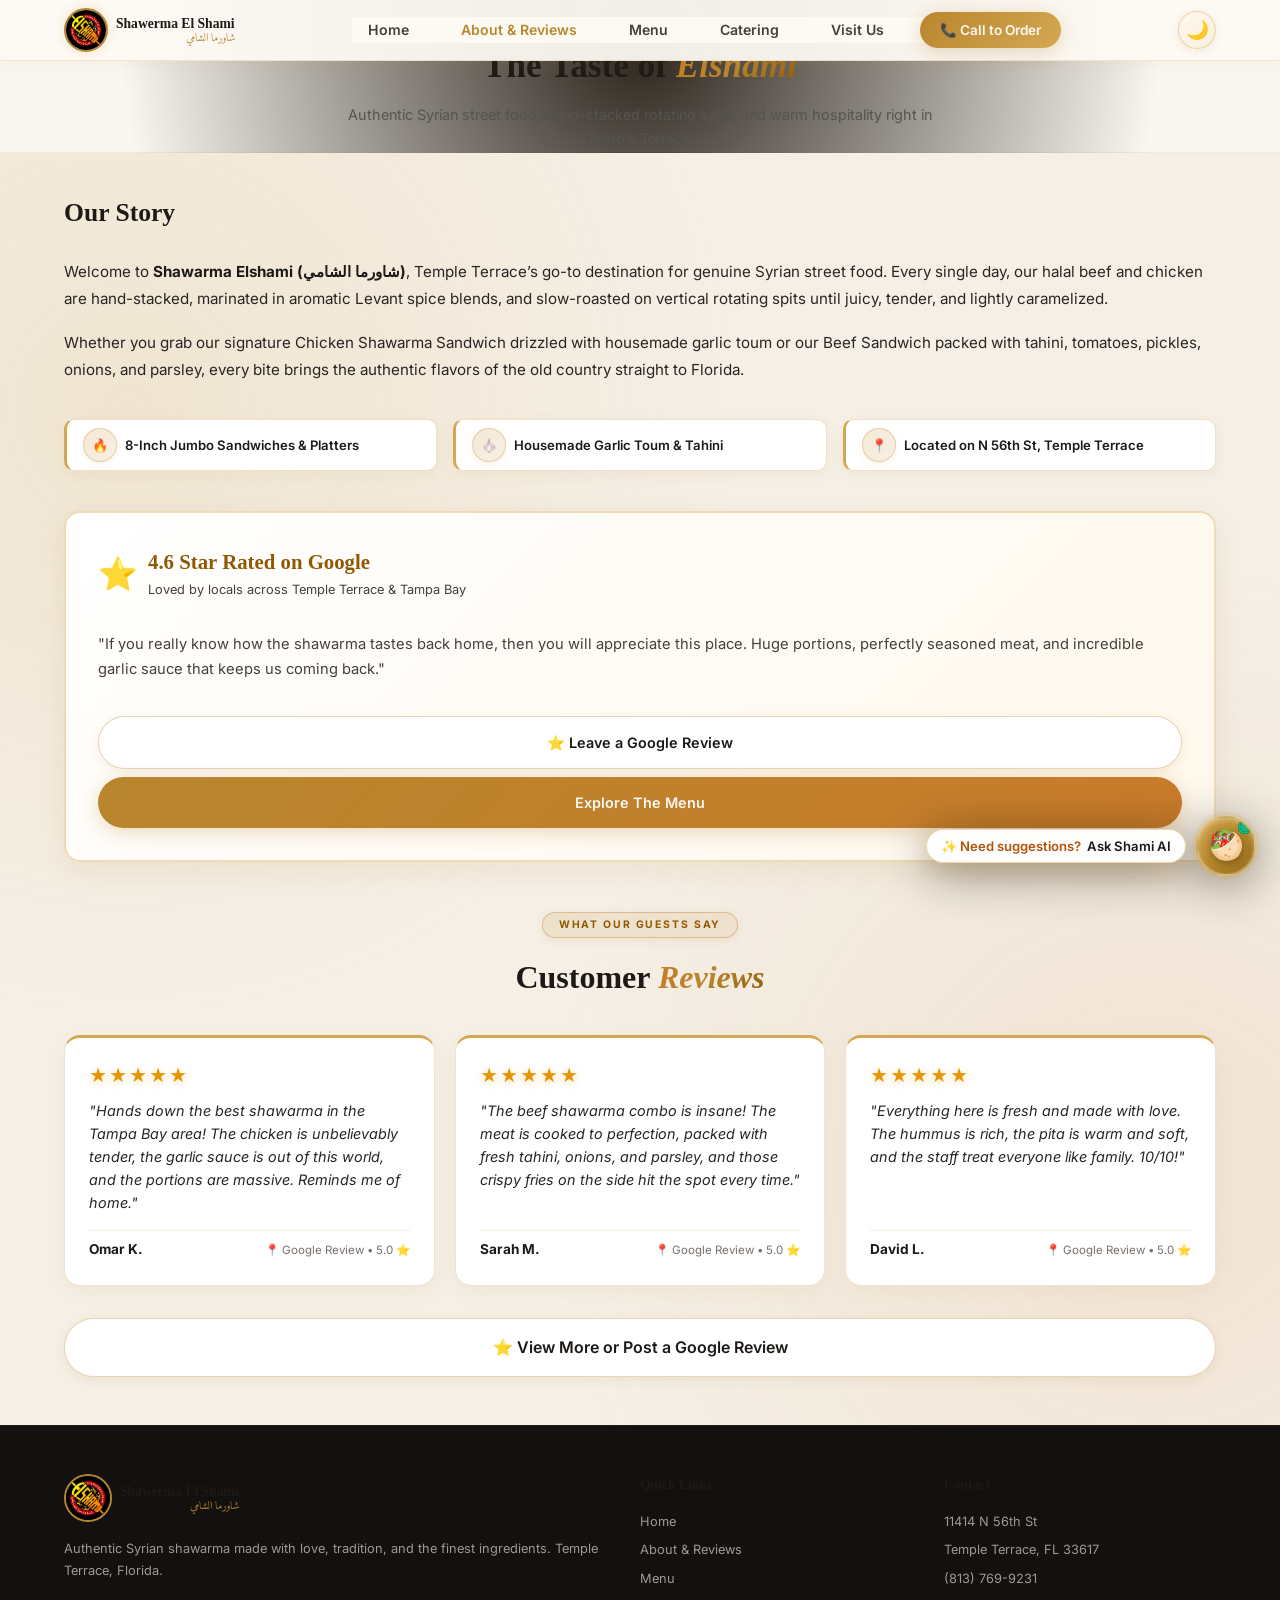
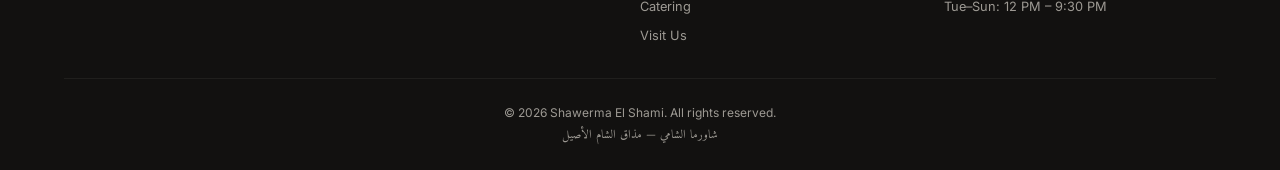
==== commit d9cbae0c: "Update layout copy for Shawarma Elshami, highlight pills, 4.6 Google rating box, and customer review" ====
--- a/about.html
+++ b/about.html
@@ -57,9 +57,9 @@
     <!-- Page Header -->
     <header style="padding: calc(var(--nav-height) + var(--space-3xl)) 0 var(--space-2xl); background: radial-gradient(circle at 50% 30%, #2A241C 0%, var(--color-dark) 80%); text-align: center; border-bottom: 1px solid rgba(212, 168, 83, 0.15);">
         <div class="container">
-            <span class="section-tag">Our Heritage & Story</span>
-            <h1 class="section-title" style="margin-top: 8px;">The Taste of <em>Damascus</em></h1>
-            <p class="section-desc" style="max-width: 600px; margin: 0 auto;">Authentic Syrian street food crafted with ancestral traditions, marinated halal meats, and heartfelt Levant hospitality.</p>
+            <span class="section-tag">OUR HERITAGE</span>
+            <h1 class="section-title" style="margin-top: 8px;">The Taste of <em>Elshami</em></h1>
+            <p class="section-desc" style="max-width: 600px; margin: 0 auto;">Authentic Syrian street food, hand-stacked rotating spits, and warm hospitality right in Temple Terrace.</p>
         </div>
     </header>
 
@@ -69,22 +69,21 @@
             <div class="about-grid">
                 <div class="about-story">
                     <h2 style="font-family: var(--font-display); font-size: 1.6rem; color: var(--color-gold); margin-bottom: 8px;">Our Story</h2>
-                    <p>At <strong>Shawerma El Shami (شاورما الشامي)</strong>, we are proud to bring the true soul of Syrian culinary heritage to Temple Terrace and the greater Tampa Bay community.</p>
-                    <p>True shawarma is an art form. Every morning, our halal beef and chicken are hand-stacked, marinated in ancestral spice blends infused with cardamom, sumac, coriander, and allspice, and slow-roasted on vertical rotating spits until juicy and aromatic.</p>
-                    <p>We slice the meat thin to order and wrap it in warm, lightly toasted Saj bread with crunchy pickled cucumbers and turnips, our house-whipped garlic toum, and a drizzle of tangy pomegranate molasses — pressed on a sizzling griddle to achieve that legendary crunch.</p>
+                    <p>Welcome to <strong>Shawarma Elshami (شاورما الشامي)</strong>, Temple Terrace’s go-to destination for genuine Syrian street food. Every single day, our halal beef and chicken are hand-stacked, marinated in aromatic Levant spice blends, and slow-roasted on vertical rotating spits until juicy, tender, and lightly caramelized.</p>
+                    <p>Whether you grab our signature Chicken Shawarma Sandwich drizzled with housemade garlic toum or our Beef Sandwich packed with tahini, tomatoes, pickles, onions, and parsley, every bite brings the authentic flavors of the old country straight to Florida.</p>
 
                     <div class="about-features">
                         <div class="about-feature-item">
-                            <span class="about-feature-icon">🥙</span>
-                            <span>Hand-Stacked Halal Spits</span>
+                            <span class="about-feature-icon">🔥</span>
+                            <span>8-Inch Jumbo Sandwiches &amp; Platters</span>
                         </div>
                         <div class="about-feature-item">
                             <span class="about-feature-icon">🧄</span>
-                            <span>House-Whipped Toum &amp; Sauces</span>
+                            <span>Housemade Garlic Toum &amp; Tahini</span>
                         </div>
                         <div class="about-feature-item">
-                            <span class="about-feature-icon">🥟</span>
-                            <span>Scratch Kitchen &amp; Fresh Saj</span>
+                            <span class="about-feature-icon">📍</span>
+                            <span>Located on N 56th St, Temple Terrace</span>
                         </div>
                     </div>
                 </div>
@@ -93,11 +92,11 @@
                     <div style="display: flex; align-items: center; gap: 10px; margin-bottom: 14px;">
                         <span style="font-size: 2rem;">⭐</span>
                         <div>
-                            <h3 style="font-family: var(--font-display); font-size: 1.3rem; color: var(--color-gold); margin: 0;">5.0 Star Rated on Google</h3>
-                            <p style="font-size: 0.8rem; color: rgba(250, 245, 235, 0.6); margin: 0;">Verified Guest Reviews in Temple Terrace, FL</p>
-                        </div>
-                    </div>
-                    <p style="font-size: 0.92rem; color: rgba(250, 245, 235, 0.85); line-height: 1.7;">"We treat every guest who walks through our doors like family visiting our home. Whether you're craving a quick lunch wrap, a family feast platter, or comforting sides, we guarantee unmatched freshness and genuine hospitality."</p>
+                            <h3 style="font-family: var(--font-display); font-size: 1.3rem; color: var(--color-gold); margin: 0;">4.6 Star Rated on Google</h3>
+                            <p style="font-size: 0.8rem; color: rgba(250, 245, 235, 0.6); margin: 0;">Loved by locals across Temple Terrace &amp; Tampa Bay</p>
+                        </div>
+                    </div>
+                    <p style="font-size: 0.92rem; color: rgba(250, 245, 235, 0.85); line-height: 1.7;">"If you really know how the shawarma tastes back home, then you will appreciate this place. Huge portions, perfectly seasoned meat, and incredible garlic sauce that keeps us coming back."</p>
                     <div style="margin-top: 18px; display: flex; flex-wrap: wrap; gap: var(--space-sm);">
                         <a href="https://g.page/r/CbhoYvNoSDHFEBM/review" target="_blank" rel="noopener" class="btn btn-google-review">
                             ⭐ Leave a Google Review
@@ -111,41 +110,41 @@
 
             <!-- Customer Reviews Grid -->
             <div class="reviews-header">
-                <span class="section-tag">Community Love</span>
-                <h2 style="font-family: var(--font-display); font-size: 2rem; color: var(--color-cream); margin-top: 6px;">Guest <em>Reviews</em></h2>
+                <span class="section-tag">What Our Guests Say</span>
+                <h2 style="font-family: var(--font-display); font-size: 2rem; color: var(--color-cream); margin-top: 6px;">Customer <em>Reviews</em></h2>
             </div>
 
             <div class="reviews-grid">
                 <div class="review-card">
                     <div>
                         <div class="review-stars">★★★★★</div>
-                        <p class="review-text">"Hands down the best shawarma in Tampa Bay! The chicken is unbelievably tender, the garlic sauce is out of this world, and the Saj bread has that authentic Syrian crunch. Reminds me of back home."</p>
+                        <p class="review-text">"Hands down the best shawarma in the Tampa Bay area! The chicken is unbelievably tender, the garlic sauce is out of this world, and the portions are massive. Reminds me of home."</p>
                     </div>
                     <div class="review-author">
                         <span class="review-name">Omar K.</span>
-                        <span class="review-source">📍 Google Review · 5.0 ★</span>
+                        <span class="review-source">📍 Google Review • 5.0 ⭐</span>
                     </div>
                 </div>
 
                 <div class="review-card">
                     <div>
                         <div class="review-stars">★★★★★</div>
-                        <p class="review-text">"The beef shawarma combo is insane! Huge portions, the fries are crispy and seasoned with sumac, and that pomegranate sauce drizzle on the kebbeh is incredible. Must-visit place!"</p>
+                        <p class="review-text">"The beef shawarma combo is insane! The meat is cooked to perfection, packed with fresh tahini, onions, and parsley, and those crispy fries on the side hit the spot every time."</p>
                     </div>
                     <div class="review-author">
                         <span class="review-name">Sarah M.</span>
-                        <span class="review-source">📍 Google Review · 5.0 ★</span>
+                        <span class="review-source">📍 Google Review • 5.0 ⭐</span>
                     </div>
                 </div>
 
                 <div class="review-card">
                     <div>
                         <div class="review-stars">★★★★★</div>
-                        <p class="review-text">"Everything here is fresh and made with love. The cheese samosas are crunchy and stretchy, the hummus with beef is rich and flavorful, and the staff treats you like family. 10/10!"</p>
+                        <p class="review-text">"Everything here is fresh and made with love. The hummus is rich, the pita is warm and soft, and the staff treat everyone like family. 10/10!"</p>
                     </div>
                     <div class="review-author">
                         <span class="review-name">David L.</span>
-                        <span class="review-source">📍 Google Review · 5.0 ★</span>
+                        <span class="review-source">📍 Google Review • 5.0 ⭐</span>
                     </div>
                 </div>
             </div>
--- a/styles.css
+++ b/styles.css
@@ -61,28 +61,31 @@
 /* Light Theme Design Tokens */
 [data-theme="light"] {
     --color-gold: #B8862E;
-    --color-gold-light: #C9983E;
+    --color-gold-light: #D4A853;
     --color-gold-dark: #8C6418;
-    --color-amber: #B45309;
+    --color-amber: #C97B2A;
     --color-copper: #9A3412;
 
-    --color-dark: #FBF8F2;
+    --color-dark: #FAF7F2;
     --color-dark-800: #FFFFFF;
-    --color-dark-700: #F4ECE1;
-    --color-dark-600: #E9DFD2;
-    --color-dark-500: #DDD0C0;
-    --color-dark-400: #C7B7A3;
+    --color-dark-700: #F5EFE6;
+    --color-dark-600: #EBDCC8;
+    --color-dark-500: #DEC7A7;
+    --color-dark-400: #CBB089;
 
     --color-cream: #1C1917;
     --color-cream-dark: #292524;
     --color-cream-light: #44403C;
-    --color-white: #0F0E0C;
-
-    --shadow-sm: 0 2px 8px rgba(0,0,0,0.05);
-    --shadow-md: 0 4px 20px rgba(0,0,0,0.07);
-    --shadow-lg: 0 8px 30px rgba(0,0,0,0.1);
-    --shadow-xl: 0 16px 48px rgba(0,0,0,0.14);
-    --shadow-gold: 0 4px 20px rgba(184, 134, 46, 0.25);
+    --color-white: #FFFFFF;
+
+    --color-red: #DC2626;
+    --color-teal: #0D9488;
+
+    --shadow-sm: 0 2px 8px rgba(184, 134, 46, 0.08);
+    --shadow-md: 0 4px 20px rgba(184, 134, 46, 0.12);
+    --shadow-lg: 0 8px 30px rgba(184, 134, 46, 0.16);
+    --shadow-xl: 0 16px 48px rgba(184, 134, 46, 0.2);
+    --shadow-gold: 0 4px 20px rgba(184, 134, 46, 0.3);
 }
 
 /* ========================================
@@ -1365,18 +1368,27 @@
 .time { color: rgba(250, 245, 235, 0.75); }
 .time.closed { color: var(--color-red); font-weight: 600; }
 
-.contact-actions {
+.contact-info {
     display: flex;
     flex-direction: column;
+}
+
+.contact-info .section-tag {
+    align-self: center;
+    margin-left: auto;
+    margin-right: auto;
+}
+
+.contact-info .section-title {
+    text-align: center;
+}
+
+.about-divider {
+    display: flex;
+    align-items: center;
+    justify-content: center;
     gap: var(--space-sm);
-    margin-top: var(--space-xl);
-}
-
-.about-divider {
-    display: flex;
-    align-items: center;
-    gap: var(--space-sm);
-    margin-bottom: var(--space-lg);
+    margin: 0 auto var(--space-lg);
     color: var(--color-gold);
     font-size: 0.8rem;
 }
@@ -1388,6 +1400,23 @@
     background: linear-gradient(to right, var(--color-gold), transparent);
 }
 .about-divider::after { background: linear-gradient(to left, var(--color-gold), transparent); }
+
+.contact-actions {
+    display: flex;
+    flex-direction: row;
+    justify-content: center;
+    align-items: center;
+    flex-wrap: wrap;
+    gap: var(--space-md);
+    margin-top: var(--space-xl);
+}
+
+.contact-actions .btn {
+    flex: 1;
+    min-width: 140px;
+    text-align: center;
+    justify-content: center;
+}
 
 .contact-map {
     position: relative;
@@ -1721,164 +1750,694 @@
     }
 }
 
-/* ========================================
-   LIGHT THEME COMPONENT OVERRIDES
-   ======================================== */
+/* ===================================================
+   VIBRANT & LIVELY MEDITERRANEAN LIGHT THEME
+   Warm ambient lighting, glowing Damascus gold,
+   rich culinary color accents, and crisp contrast.
+   =================================================== */
 [data-theme="light"] {
-    background-color: var(--color-dark);
-    color: var(--color-cream);
+    background-color: #FAF7F2 !important;
+    color: #1C1917 !important;
 }
 
 [data-theme="light"] body {
-    background-color: var(--color-dark);
-    color: var(--color-cream);
-}
-
+    background-color: #FAF7F2 !important;
+    color: #1C1917 !important;
+}
+
+/* ── Headings & Damascus Gold Accents ── */
+[data-theme="light"] .section-title,
+[data-theme="light"] h1,
+[data-theme="light"] h2,
+[data-theme="light"] h3,
+[data-theme="light"] h4 {
+    color: #1C1917 !important;
+}
+
+[data-theme="light"] .section-title em,
+[data-theme="light"] h1 em,
+[data-theme="light"] h2 em,
+[data-theme="light"] h3 em {
+    color: #B8862E !important;
+    background: linear-gradient(135deg, #C97B2A 0%, #B8862E 50%, #945B08 100%) !important;
+    -webkit-background-clip: text !important;
+    -webkit-text-fill-color: transparent !important;
+    font-style: italic !important;
+}
+
+[data-theme="light"] .section-desc {
+    color: #57534E !important;
+}
+
+[data-theme="light"] p {
+    color: #292524;
+}
+
+/* ── Section Tags (Vibrant Golden Badge Pill) ── */
+[data-theme="light"] .section-tag {
+    background: linear-gradient(135deg, rgba(212, 168, 83, 0.18), rgba(201, 123, 42, 0.1)) !important;
+    color: #8F5904 !important;
+    border: 1px solid rgba(184, 134, 46, 0.4) !important;
+    box-shadow: 0 2px 8px rgba(184, 134, 46, 0.14) !important;
+    font-weight: 700 !important;
+    letter-spacing: 0.18em !important;
+}
+
+/* ── Section Dividers ── */
+[data-theme="light"] .about-divider span {
+    color: #B8862E !important;
+    text-shadow: 0 0 10px rgba(212, 168, 83, 0.45);
+}
+
+[data-theme="light"] .about-divider::before {
+    background: linear-gradient(to right, #B8862E, transparent) !important;
+}
+
+[data-theme="light"] .about-divider::after {
+    background: linear-gradient(to left, #B8862E, transparent) !important;
+}
+
+/* ── Navbar ── */
 [data-theme="light"] .navbar {
-    background: rgba(251, 248, 242, 0.94);
-    border-bottom: 1px solid rgba(184, 134, 46, 0.2);
-    box-shadow: 0 2px 16px rgba(0,0,0,0.06);
+    background: rgba(253, 250, 245, 0.94) !important;
+    border-bottom: 1px solid rgba(212, 168, 83, 0.25) !important;
+    box-shadow: 0 4px 20px rgba(184, 134, 46, 0.08) !important;
+    backdrop-filter: blur(20px);
+    -webkit-backdrop-filter: blur(20px);
 }
 
 [data-theme="light"] .logo-en {
-    color: #1C1917;
+    color: #1C1917 !important;
+}
+
+[data-theme="light"] .logo-ar {
+    color: #B8862E !important;
 }
 
 [data-theme="light"] .nav-link {
-    color: #44403C;
+    color: #44403C !important;
+    font-weight: 600;
 }
 
 [data-theme="light"] .nav-link:hover,
 [data-theme="light"] .nav-link.active {
-    color: #B8862E;
+    color: #B8862E !important;
 }
 
 [data-theme="light"] .nav-links {
-    background: rgba(251, 248, 242, 0.98);
+    background: rgba(253, 250, 245, 0.98) !important;
 }
 
 [data-theme="light"] .nav-toggle span {
-    background: #1C1917;
+    background-color: #1C1917 !important;
 }
 
 [data-theme="light"] .theme-toggle {
-    background: #FFFFFF;
-    border-color: rgba(184, 134, 46, 0.4);
-    box-shadow: 0 2px 10px rgba(0,0,0,0.08);
-}
-
-[data-theme="light"] .section-desc {
-    color: #57534E;
-}
-
+    background: linear-gradient(135deg, #FFF9EE, #F8EEDB) !important;
+    border: 1.5px solid rgba(212, 168, 83, 0.45) !important;
+    color: #8F5904 !important;
+    box-shadow: 0 2px 10px rgba(184, 134, 46, 0.16) !important;
+}
+
+[data-theme="light"] .theme-toggle:hover {
+    background: linear-gradient(135deg, #FDEFD4, #F2DEBD) !important;
+    border-color: #B8862E !important;
+    color: #6E4405 !important;
+    transform: scale(1.05);
+}
+
+/* ── Hero Section (Preserve high contrast against dark video overlay) ── */
+[data-theme="light"] .hero .hero-subtitle {
+    color: rgba(255, 255, 255, 0.9) !important;
+}
+
+[data-theme="light"] .hero .btn-secondary {
+    background: rgba(255, 255, 255, 0.08) !important;
+    color: #FFFFFF !important;
+    border-color: rgba(255, 255, 255, 0.45) !important;
+}
+
+[data-theme="light"] .hero .btn-secondary:hover {
+    background: rgba(255, 255, 255, 0.16) !important;
+    border-color: #FFFFFF !important;
+}
+
+/* ── About Section (Sun-Drenched Warm Sandstone Ambience) ── */
 [data-theme="light"] .about {
-    background: #F4ECE1;
-}
-
-[data-theme="light"] .about-story {
-    color: #292524;
+    background: radial-gradient(circle at 10% 20%, rgba(212, 168, 83, 0.14) 0%, transparent 40%),
+                radial-gradient(circle at 90% 80%, rgba(201, 123, 42, 0.1) 0%, transparent 40%),
+                #F5EFE6 !important;
+}
+
+[data-theme="light"] .about-story p {
+    color: #292524 !important;
+}
+
+[data-theme="light"] .about-story strong {
+    color: #1C1917 !important;
 }
 
 [data-theme="light"] .about-feature-item {
-    background: #FFFFFF;
-    border: 1px solid rgba(184, 134, 46, 0.25);
-    color: #1C1917;
-    box-shadow: 0 2px 10px rgba(0,0,0,0.04);
-}
-
+    background: #FFFFFF !important;
+    border: 1px solid rgba(184, 134, 46, 0.25) !important;
+    border-left: 3px solid #D4A853 !important;
+    box-shadow: 0 4px 14px rgba(184, 134, 46, 0.08) !important;
+}
+
+[data-theme="light"] .about-feature-icon {
+    background: linear-gradient(135deg, rgba(212, 168, 83, 0.25), rgba(201, 123, 42, 0.12)) !important;
+    border: 1px solid rgba(184, 134, 46, 0.3) !important;
+    border-radius: 50% !important;
+    width: 34px !important;
+    height: 34px !important;
+    display: inline-flex !important;
+    align-items: center !important;
+    justify-content: center !important;
+    box-shadow: 0 2px 6px rgba(212, 168, 83, 0.15) !important;
+}
+
+[data-theme="light"] .about-feature-item span {
+    color: #1C1917 !important;
+    font-weight: 600;
+}
+
+/* 5.0 Star Highlight Card in About */
+[data-theme="light"] .about-story[style*="border"] {
+    background: linear-gradient(135deg, #FFFFFF 0%, #FFF8EC 100%) !important;
+    border: 2px solid rgba(212, 168, 83, 0.4) !important;
+    box-shadow: 0 8px 28px rgba(184, 134, 46, 0.12) !important;
+}
+
+[data-theme="light"] .about-story[style*="border"] h3 {
+    color: #8F5904 !important;
+    font-weight: 700 !important;
+}
+
+[data-theme="light"] .about-story[style*="border"] p {
+    color: #44403C !important;
+}
+
+/* ── Customer Reviews Section ── */
+[data-theme="light"] .reviews {
+    background: radial-gradient(ellipse at 50% 100%, rgba(212, 168, 83, 0.12) 0%, transparent 70%),
+                #FAF6F0 !important;
+}
+
+[data-theme="light"] .review-card {
+    background: #FFFFFF !important;
+    border: 1px solid rgba(184, 134, 46, 0.22) !important;
+    border-top: 3px solid #D4A853 !important;
+    box-shadow: 0 6px 20px rgba(184, 134, 46, 0.08) !important;
+}
+
+[data-theme="light"] .review-card:hover {
+    border-color: #B8862E !important;
+    border-top: 3px solid #C97B2A !important;
+    transform: translateY(-4px) !important;
+    box-shadow: 0 14px 34px rgba(184, 134, 46, 0.18) !important;
+}
+
+[data-theme="light"] .review-stars {
+    color: #E69500 !important;
+    filter: drop-shadow(0 2px 5px rgba(230, 149, 0, 0.35)) !important;
+}
+
+[data-theme="light"] .review-text {
+    color: #292524 !important;
+}
+
+[data-theme="light"] .review-author {
+    border-top: 1px solid rgba(184, 134, 46, 0.15) !important;
+}
+
+[data-theme="light"] .review-name {
+    color: #1C1917 !important;
+    font-weight: 700;
+}
+
+[data-theme="light"] .review-source {
+    color: #78716C !important;
+}
+
+[data-theme="light"] .btn-google-review {
+    background: #FFFFFF !important;
+    color: #1C1917 !important;
+    border: 1px solid rgba(184, 134, 46, 0.35) !important;
+    box-shadow: 0 3px 12px rgba(184, 134, 46, 0.12) !important;
+    font-weight: 600;
+}
+
+[data-theme="light"] .btn-google-review:hover {
+    background: #FFF9EE !important;
+    border-color: #B8862E !important;
+    color: #8F5904 !important;
+    box-shadow: 0 6px 18px rgba(184, 134, 46, 0.22) !important;
+}
+
+/* ── Menu Section (Luminous Warm Atmosphere) ── */
 [data-theme="light"] .menu {
-    background: #FBF8F2;
-}
-
+    background: radial-gradient(ellipse at 50% 0%, rgba(212, 168, 83, 0.16) 0%, transparent 65%),
+                radial-gradient(circle at 100% 50%, rgba(201, 123, 42, 0.08) 0%, transparent 50%),
+                #FBF8F3 !important;
+}
+
+[data-theme="light"] .menu::before {
+    background: linear-gradient(90deg, transparent, #D4A853 25%, #C97B2A 50%, #D4A853 75%, transparent) !important;
+    height: 2px !important;
+    opacity: 0.85;
+}
+
+/* Menu Filter Tabs (Vibrant Pill Accents) */
 [data-theme="light"] .menu-tab {
-    color: #57534E;
-    background: #FFFFFF;
-    border: 1px solid rgba(0,0,0,0.1);
+    background: #FFFFFF !important;
+    color: #57534E !important;
+    border: 1px solid rgba(184, 134, 46, 0.22) !important;
+    box-shadow: 0 2px 6px rgba(0, 0, 0, 0.03) !important;
+    font-weight: 600 !important;
+}
+
+[data-theme="light"] .menu-tab:hover:not(.active) {
+    background: #FFF9EE !important;
+    border-color: #B8862E !important;
+    color: #8F5904 !important;
+    transform: translateY(-1px);
 }
 
 [data-theme="light"] .menu-tab.active {
-    color: #FFFFFF;
-    background: linear-gradient(135deg, #B8862E, #C9983E);
-    border-color: #B8862E;
-}
-
+    background: linear-gradient(135deg, #D4A853 0%, #C97B2A 100%) !important;
+    color: #FFFFFF !important;
+    border-color: #B8862E !important;
+    box-shadow: 0 4px 14px rgba(201, 123, 42, 0.35) !important;
+    font-weight: 700 !important;
+    transform: translateY(-1px);
+}
+
+/* ── Menu Cards (Luxurious Warm Golden Accent) ── */
 [data-theme="light"] .menu-card {
-    background: #FFFFFF;
-    border: 1px solid rgba(184, 134, 46, 0.2);
-    box-shadow: 0 4px 18px rgba(0,0,0,0.05);
+    background: #FFFFFF !important;
+    border: 1px solid rgba(184, 134, 46, 0.2) !important;
+    border-top: 3px solid #D4A853 !important;
+    box-shadow: 0 4px 18px rgba(184, 134, 46, 0.08), 0 1px 4px rgba(0, 0, 0, 0.03) !important;
+    transition: all var(--transition-medium);
 }
 
 [data-theme="light"] .menu-card:hover {
-    border-color: rgba(184, 134, 46, 0.45);
-    box-shadow: 0 10px 30px rgba(184, 134, 46, 0.12);
-}
-
-[data-theme="light"] .menu-card-desc {
-    color: #57534E;
-}
-
+    border-color: #B8862E !important;
+    border-top: 3px solid #C97B2A !important;
+    box-shadow: 0 12px 36px rgba(184, 134, 46, 0.2), 0 2px 8px rgba(0, 0, 0, 0.05) !important;
+    transform: translateY(-3px) !important;
+}
+
+[data-theme="light"] .menu-card-img {
+    background: #23201A !important;
+}
+
+[data-theme="light"] .menu-card-img.no-photo {
+    background: linear-gradient(135deg, #F5EFE6, #E8DEC8) !important;
+}
+
+[data-theme="light"] .placeholder-label {
+    color: #786C5A !important;
+}
+
+[data-theme="light"] .menu-card-header h3 {
+    color: #1C1917 !important;
+    font-weight: 700;
+}
+
+[data-theme="light"] .menu-price {
+    color: #B45309 !important;
+    font-weight: 700 !important;
+    font-size: 0.95rem !important;
+}
+
+[data-theme="light"] .menu-item-desc {
+    color: #44403C !important;
+}
+
+[data-theme="light"] .menu-item-note {
+    color: #78716C !important;
+}
+
+[data-theme="light"] .menu-note p {
+    color: #57534E !important;
+}
+
+/* ── Vibrant Menu Badges ── */
+[data-theme="light"] .menu-badge.signature {
+    background: linear-gradient(135deg, #DC2626, #991B1B) !important;
+    color: #FFFFFF !important;
+    box-shadow: 0 3px 10px rgba(220, 38, 38, 0.4) !important;
+    text-shadow: 0 1px 2px rgba(0,0,0,0.25);
+}
+
+[data-theme="light"] .menu-badge.popular {
+    background: linear-gradient(135deg, #F59E0B, #B45309) !important;
+    color: #FFFFFF !important;
+    box-shadow: 0 3px 10px rgba(245, 158, 11, 0.4) !important;
+    text-shadow: 0 1px 2px rgba(0,0,0,0.2);
+}
+
+[data-theme="light"] .menu-badge.jumbo {
+    background: linear-gradient(135deg, #0D9488, #0F766E) !important;
+    color: #FFFFFF !important;
+    box-shadow: 0 3px 10px rgba(13, 148, 136, 0.4) !important;
+    text-shadow: 0 1px 2px rgba(0,0,0,0.2);
+}
+
+[data-theme="light"] .menu-badge.double {
+    background: linear-gradient(135deg, #7C3AED, #5B21B6) !important;
+    color: #FFFFFF !important;
+    box-shadow: 0 3px 10px rgba(124, 58, 237, 0.4) !important;
+    text-shadow: 0 1px 2px rgba(0,0,0,0.2);
+}
+
+/* Combo dropdown / size toggles */
 [data-theme="light"] .combo-toggle {
-    background: #FBF8F2;
-    color: #1C1917;
-    border-color: rgba(184, 134, 46, 0.3);
+    background: linear-gradient(135deg, #FFF9EE, #F6EBD9) !important;
+    color: #8F5904 !important;
+    border: 1px solid rgba(184, 134, 46, 0.35) !important;
+    font-weight: 600 !important;
+    box-shadow: 0 2px 6px rgba(184, 134, 46, 0.08) !important;
+}
+
+[data-theme="light"] .combo-toggle:hover {
+    background: linear-gradient(135deg, #FDEFD5, #EED7B5) !important;
+    color: #6E4405 !important;
+    border-color: #B8862E !important;
 }
 
 [data-theme="light"] .combo-sizes {
-    background: #FFFFFF;
-    border: 1px solid rgba(184, 134, 46, 0.25);
+    background: #FFFDF8 !important;
+    border: 1px solid rgba(184, 134, 46, 0.25) !important;
+    box-shadow: inset 0 2px 8px rgba(0,0,0,0.02) !important;
 }
 
 [data-theme="light"] .combo-size-row {
-    color: #1C1917;
-    border-bottom: 1px solid rgba(0,0,0,0.06);
-}
-
-[data-theme="light"] .reviews {
-    background: #F4ECE1;
-}
-
-[data-theme="light"] .review-card {
-    background: #FFFFFF;
-    border: 1px solid rgba(184, 134, 46, 0.2);
-    box-shadow: 0 4px 16px rgba(0,0,0,0.05);
-}
-
-[data-theme="light"] .review-text {
-    color: #292524;
-}
-
-[data-theme="light"] .review-author {
-    color: #1C1917;
-}
-
+    border-bottom: 1px solid rgba(184, 134, 46, 0.12) !important;
+}
+
+[data-theme="light"] .combo-size-name {
+    color: #1C1917 !important;
+}
+
+[data-theme="light"] .combo-size-desc {
+    color: #57534E !important;
+}
+
+[data-theme="light"] .combo-size-price {
+    color: #B45309 !important;
+    font-weight: 700 !important;
+}
+
+/* ── Catering Section (Warm & Regal) ── */
 [data-theme="light"] .catering-preview {
-    background: #FBF8F2;
+    background: radial-gradient(circle at 80% 20%, rgba(201, 123, 42, 0.1) 0%, transparent 45%),
+                #F5EFE6 !important;
+}
+
+[data-theme="light"] .catering {
+    background: radial-gradient(circle at 50% 0%, rgba(212, 168, 83, 0.18) 0%, transparent 70%),
+                #FAF6F0 !important;
+    border-top: 1px solid rgba(184, 134, 46, 0.25) !important;
+}
+
+[data-theme="light"] .catering-lead {
+    color: #44403C !important;
+}
+
+[data-theme="light"] .catering-card {
+    background: #FFFFFF !important;
+    border: 1px solid rgba(184, 134, 46, 0.22) !important;
+    border-top: 3px solid #D4A853 !important;
+    box-shadow: 0 6px 20px rgba(184, 134, 46, 0.08) !important;
+}
+
+[data-theme="light"] .catering-card:hover {
+    border-color: #B8862E !important;
+    border-top: 3px solid #C97B2A !important;
+    box-shadow: 0 12px 30px rgba(184, 134, 46, 0.2) !important;
+    transform: translateY(-3px) !important;
+}
+
+[data-theme="light"] .catering-card h3 {
+    color: #1C1917 !important;
+}
+
+[data-theme="light"] .catering-card p {
+    color: #44403C !important;
+}
+
+[data-theme="light"] .catering-card-badge {
+    background: linear-gradient(135deg, rgba(212, 168, 83, 0.22), rgba(201, 123, 42, 0.12)) !important;
+    color: #8F5904 !important;
+    border: 1px solid rgba(184, 134, 46, 0.35) !important;
+    font-weight: 700 !important;
+    box-shadow: 0 2px 6px rgba(184, 134, 46, 0.1) !important;
+}
+
+[data-theme="light"] .catering-card-servings {
+    color: #8F5904 !important;
+    font-weight: 700 !important;
 }
 
 [data-theme="light"] .catering-item {
-    background: #FFFFFF;
-    border: 1px solid rgba(184, 134, 46, 0.2);
-    box-shadow: 0 4px 16px rgba(0,0,0,0.05);
-}
-
+    background: #FFFFFF !important;
+    border: 1px solid rgba(184, 134, 46, 0.22) !important;
+    box-shadow: 0 4px 16px rgba(0,0,0,0.05) !important;
+}
+
+[data-theme="light"] .catering-item h3 {
+    color: #1C1917 !important;
+}
+
+[data-theme="light"] .catering-item p {
+    color: #44403C !important;
+}
+
+[data-theme="light"] .catering-contact-box {
+    background: linear-gradient(135deg, #FFFFFF 0%, #FFF8EC 100%) !important;
+    border: 2px solid rgba(212, 168, 83, 0.45) !important;
+    box-shadow: 0 12px 36px rgba(184, 134, 46, 0.14) !important;
+}
+
+[data-theme="light"] .catering-contact-box h3,
+[data-theme="light"] .catering-contact-box h2 {
+    color: #1C1917 !important;
+}
+
+[data-theme="light"] .catering-contact-box p {
+    color: #44403C !important;
+}
+
+[data-theme="light"] .catering-phone-highlight {
+    background: linear-gradient(135deg, #FFF9EF 0%, #F5E8D3 100%) !important;
+    color: #8F5904 !important;
+    border: 2px solid rgba(212, 168, 83, 0.5) !important;
+    box-shadow: 0 4px 16px rgba(184, 134, 46, 0.18) !important;
+}
+
+[data-theme="light"] .catering-phone-highlight:hover {
+    background: linear-gradient(135deg, #FDF0DB, #EED6B2) !important;
+    border-color: #B8862E !important;
+    color: #6E4405 !important;
+    transform: translateY(-2px) !important;
+}
+
+[data-theme="light"] .catering-note {
+    color: #78716C !important;
+}
+
+/* ── Contact Section ── */
 [data-theme="light"] .contact {
-    background: #F4ECE1;
+    background: radial-gradient(circle at 50% 0%, rgba(212, 168, 83, 0.15) 0%, transparent 60%),
+                #FBF8F3 !important;
 }
 
 [data-theme="light"] .contact-card,
 [data-theme="light"] .contact-info {
-    background: #FFFFFF;
-    border: 1px solid rgba(184, 134, 46, 0.2);
-    box-shadow: 0 4px 16px rgba(0,0,0,0.05);
+    background: #FFFFFF !important;
+    border: 1px solid rgba(184, 134, 46, 0.22) !important;
+    box-shadow: 0 4px 18px rgba(0,0,0,0.05) !important;
+}
+
+[data-theme="light"] .contact-item {
+    background: #FFFFFF !important;
+    border: 1px solid rgba(184, 134, 46, 0.2) !important;
+    box-shadow: 0 3px 12px rgba(0, 0, 0, 0.04) !important;
+}
+
+[data-theme="light"] .contact-icon {
+    background: linear-gradient(135deg, rgba(212, 168, 83, 0.22), rgba(201, 123, 42, 0.12)) !important;
+    border: 1px solid rgba(184, 134, 46, 0.35) !important;
+    box-shadow: 0 2px 8px rgba(184, 134, 46, 0.15) !important;
+}
+
+[data-theme="light"] .contact-item h3 {
+    color: #8F5904 !important;
+    font-weight: 700 !important;
 }
 
 [data-theme="light"] .contact-item p {
-    color: #292524;
-}
-
+    color: #44403C !important;
+}
+
+[data-theme="light"] .contact-item a {
+    color: #1C1917 !important;
+}
+
+[data-theme="light"] .contact-item a:hover {
+    color: #B8862E !important;
+}
+
+[data-theme="light"] .day {
+    color: #57534E !important;
+}
+
+[data-theme="light"] .time {
+    color: #1C1917 !important;
+}
+
+[data-theme="light"] .time.closed {
+    color: #DC2626 !important;
+    font-weight: 700 !important;
+}
+
+[data-theme="light"] .map-overlay-card {
+    background: rgba(255, 255, 255, 0.96) !important;
+    border: 1.5px solid rgba(184, 134, 46, 0.35) !important;
+    box-shadow: 0 6px 20px rgba(184, 134, 46, 0.18) !important;
+}
+
+[data-theme="light"] .map-overlay-name {
+    color: #8F5904 !important;
+    font-weight: 700 !important;
+}
+
+[data-theme="light"] .map-overlay-addr {
+    color: #57534E !important;
+}
+
+/* ── Secondary Buttons in Light Mode ── */
+[data-theme="light"] .btn-secondary {
+    background: #FFFFFF !important;
+    color: #8F5904 !important;
+    border: 1.5px solid rgba(184, 134, 46, 0.35) !important;
+    box-shadow: 0 2px 8px rgba(184, 134, 46, 0.08) !important;
+    font-weight: 600 !important;
+}
+
+[data-theme="light"] .btn-secondary:hover {
+    background: #FFF9EE !important;
+    border-color: #B8862E !important;
+    color: #6E4405 !important;
+    box-shadow: 0 4px 14px rgba(184, 134, 46, 0.18) !important;
+}
+
+/* ── CTA Banner (Preserve deep espresso background for contrast) ── */
+[data-theme="light"] .cta-banner {
+    background: linear-gradient(135deg, #1C1917 0%, #292524 100%) !important;
+}
+[data-theme="light"] .cta-content h2 {
+    color: #FAF5EB !important;
+}
+[data-theme="light"] .cta-content p {
+    color: rgba(250, 245, 235, 0.8) !important;
+}
+[data-theme="light"] .delivery-badge {
+    background: rgba(255, 255, 255, 0.08) !important;
+    color: #FAF5EB !important;
+    border-color: rgba(255, 255, 255, 0.15) !important;
+}
+
+/* ── Footer (Preserve rich charcoal) ── */
+[data-theme="light"] .footer {
+    background: #121110 !important;
+}
+[data-theme="light"] .footer-brand p,
+[data-theme="light"] .footer-links-col li,
+[data-theme="light"] .footer-links-col a,
+[data-theme="light"] .footer-bottom p {
+    color: rgba(250, 245, 235, 0.6) !important;
+}
+[data-theme="light"] .footer-links-col a:hover {
+    color: #D4A853 !important;
+}
+
+/* ── Mobile Sticky Call Bar ── */
 [data-theme="light"] .sticky-call-bar {
-    background: rgba(251, 248, 242, 0.95);
-    border-top: 1px solid rgba(184, 134, 46, 0.3);
-    box-shadow: 0 -2px 16px rgba(0,0,0,0.08);
-}
-
+    background: rgba(250, 247, 242, 0.96) !important;
+    border-top: 1px solid rgba(184, 134, 46, 0.3) !important;
+    box-shadow: 0 -4px 16px rgba(0,0,0,0.08) !important;
+}
+[data-theme="light"] .sticky-directions-btn {
+    background: #FFFFFF !important;
+    color: #1C1917 !important;
+    border-color: rgba(184, 134, 46, 0.35) !important;
+}
+
+/* ── Shami AI Assistant in Light Mode ── */
+[data-theme="light"] .shami-ai-pill {
+    background: rgba(255, 255, 255, 0.96) !important;
+    color: #1C1917 !important;
+    border: 1.5px solid rgba(212, 168, 83, 0.45) !important;
+    box-shadow: 0 6px 22px rgba(184, 134, 46, 0.22) !important;
+}
+[data-theme="light"] .shami-ai-pill-gold {
+    color: #B45309 !important;
+}
+[data-theme="light"] .shami-ai-drawer {
+    background: #FAF7F2 !important;
+    border: 1.5px solid rgba(212, 168, 83, 0.35) !important;
+    box-shadow: 0 20px 60px rgba(184, 134, 46, 0.25), 0 0 0 1px rgba(0,0,0,0.05) !important;
+}
+[data-theme="light"] .shami-ai-messages {
+    background: #FAF7F2 !important;
+}
+[data-theme="light"] .shami-ai-msg.bot .shami-ai-msg-bubble {
+    background: #FFFFFF !important;
+    color: #1C1917 !important;
+    border: 1px solid rgba(184, 134, 46, 0.2) !important;
+    box-shadow: 0 2px 8px rgba(0,0,0,0.04) !important;
+}
+[data-theme="light"] .shami-ai-msg.user .shami-ai-msg-bubble {
+    background: linear-gradient(135deg, #D4A853 0%, #C97B2A 100%) !important;
+    color: #FFFFFF !important;
+    box-shadow: 0 2px 10px rgba(201, 123, 42, 0.3) !important;
+}
+[data-theme="light"] .shami-dish-card {
+    background: #FFFFFF !important;
+    border: 1px solid rgba(212, 168, 83, 0.35) !important;
+    box-shadow: 0 2px 8px rgba(184, 134, 46, 0.1) !important;
+}
+[data-theme="light"] .shami-dish-name {
+    color: #1C1917 !important;
+}
+[data-theme="light"] .shami-dish-price {
+    color: #B45309 !important;
+}
+[data-theme="light"] .shami-dish-desc {
+    color: #57534E !important;
+}
+[data-theme="light"] .shami-chip {
+    background: #FFFFFF !important;
+    color: #8F5904 !important;
+    border: 1px solid rgba(212, 168, 83, 0.35) !important;
+    box-shadow: 0 2px 6px rgba(0,0,0,0.04) !important;
+}
+[data-theme="light"] .shami-chip:hover {
+    background: #FFF9EE !important;
+    border-color: #B8862E !important;
+}
+[data-theme="light"] .shami-input-box {
+    background: #FFFFFF !important;
+    border: 1px solid rgba(184, 134, 46, 0.3) !important;
+    color: #1C1917 !important;
+}
+[data-theme="light"] .shami-input-area {
+    background: #FFFFFF !important;
+    border-top: 1px solid rgba(184, 134, 46, 0.2) !important;
+}
+
+
+
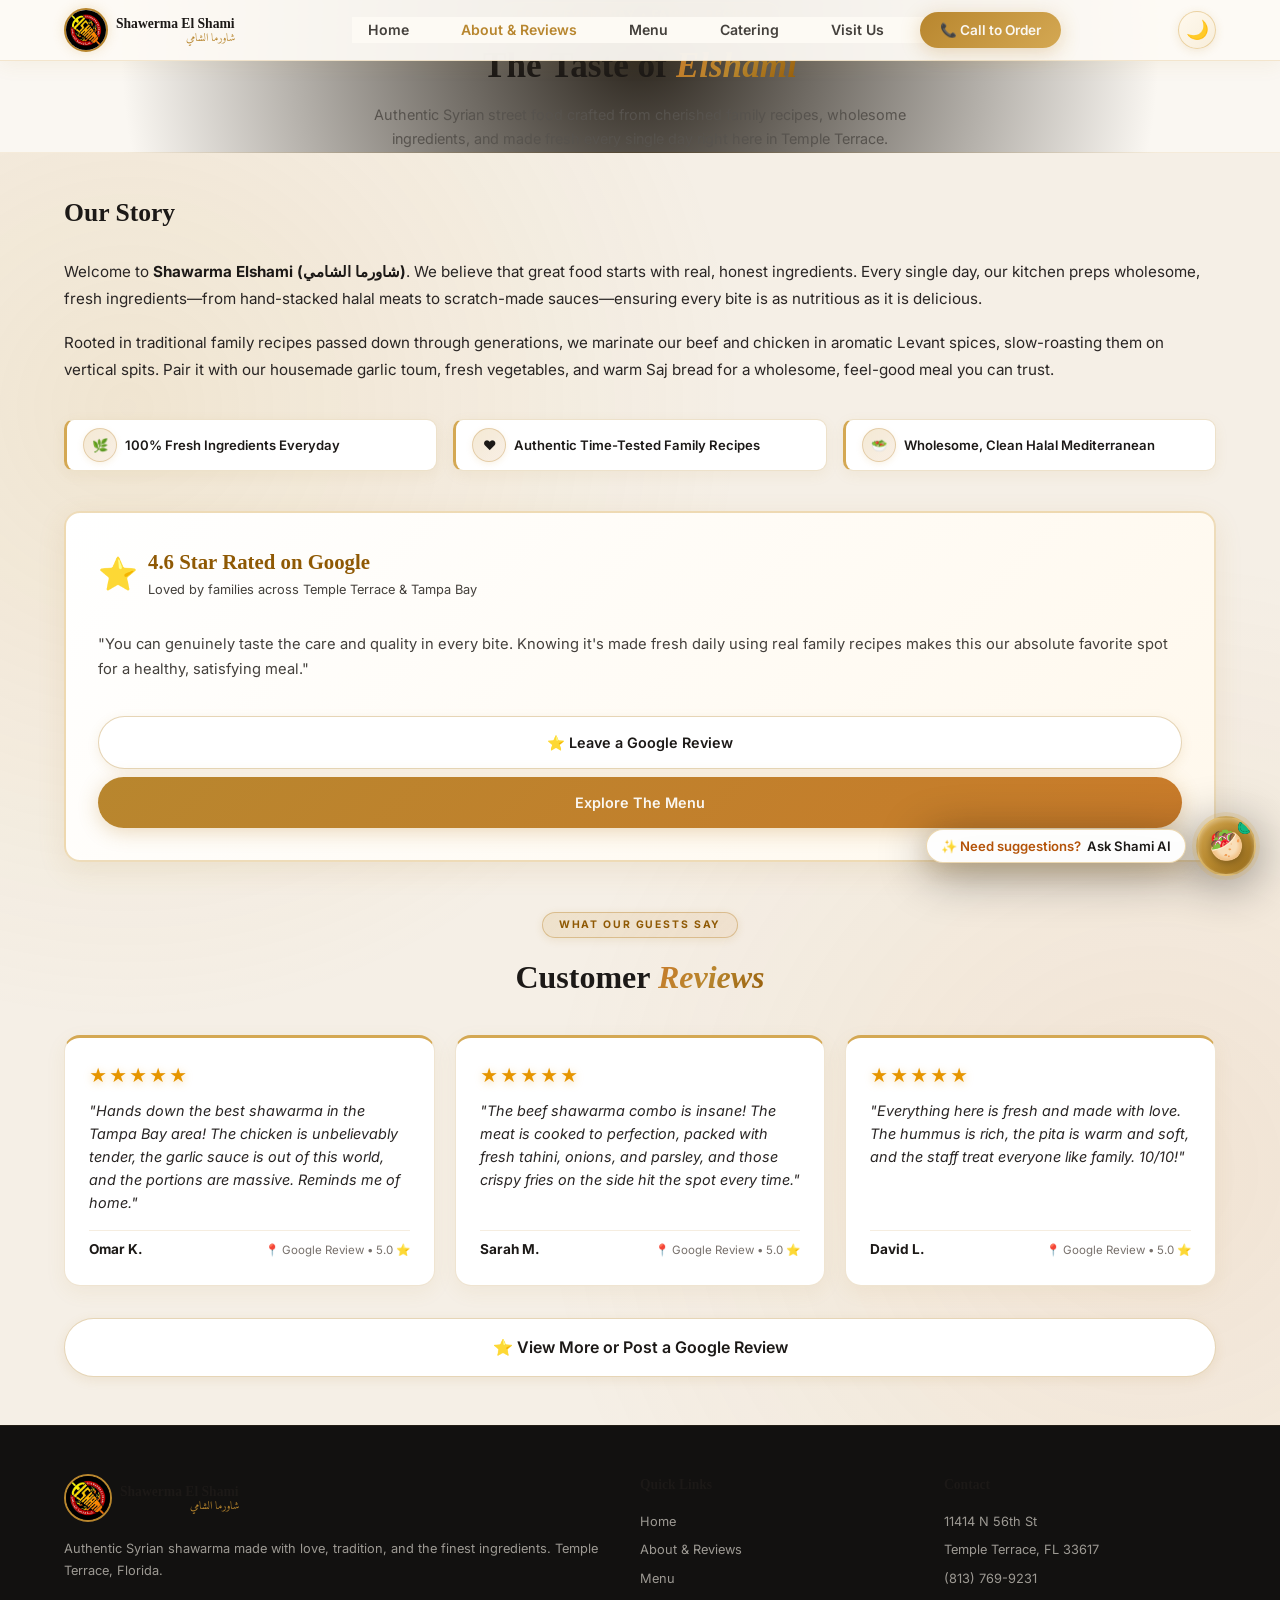
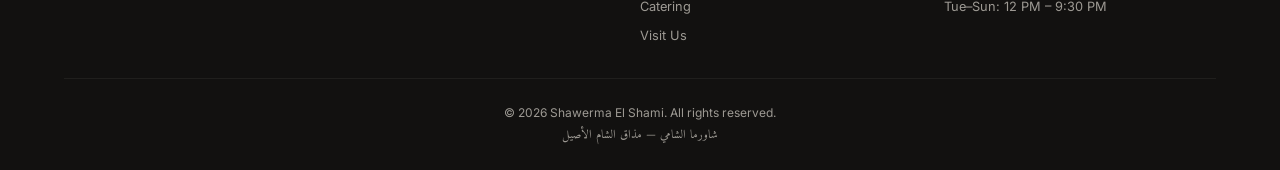
==== commit 6be5174d: "Update copy to highlight fresh everyday preparation, wholesome healthy ingredients, and authentic fa" ====
--- a/about.html
+++ b/about.html
@@ -57,9 +57,9 @@
     <!-- Page Header -->
     <header style="padding: calc(var(--nav-height) + var(--space-3xl)) 0 var(--space-2xl); background: radial-gradient(circle at 50% 30%, #2A241C 0%, var(--color-dark) 80%); text-align: center; border-bottom: 1px solid rgba(212, 168, 83, 0.15);">
         <div class="container">
-            <span class="section-tag">OUR HERITAGE</span>
+            <span class="section-tag">FRESH EVERYDAY • FAMILY RECIPES</span>
             <h1 class="section-title" style="margin-top: 8px;">The Taste of <em>Elshami</em></h1>
-            <p class="section-desc" style="max-width: 600px; margin: 0 auto;">Authentic Syrian street food, hand-stacked rotating spits, and warm hospitality right in Temple Terrace.</p>
+            <p class="section-desc" style="max-width: 600px; margin: 0 auto;">Authentic Syrian street food crafted from cherished family recipes, wholesome ingredients, and made fresh every single day right here in Temple Terrace.</p>
         </div>
     </header>
 
@@ -69,21 +69,21 @@
             <div class="about-grid">
                 <div class="about-story">
                     <h2 style="font-family: var(--font-display); font-size: 1.6rem; color: var(--color-gold); margin-bottom: 8px;">Our Story</h2>
-                    <p>Welcome to <strong>Shawarma Elshami (شاورما الشامي)</strong>, Temple Terrace’s go-to destination for genuine Syrian street food. Every single day, our halal beef and chicken are hand-stacked, marinated in aromatic Levant spice blends, and slow-roasted on vertical rotating spits until juicy, tender, and lightly caramelized.</p>
-                    <p>Whether you grab our signature Chicken Shawarma Sandwich drizzled with housemade garlic toum or our Beef Sandwich packed with tahini, tomatoes, pickles, onions, and parsley, every bite brings the authentic flavors of the old country straight to Florida.</p>
+                    <p>Welcome to <strong>Shawarma Elshami (شاورما الشامي)</strong>. We believe that great food starts with real, honest ingredients. Every single day, our kitchen preps wholesome, fresh ingredients—from hand-stacked halal meats to scratch-made sauces—ensuring every bite is as nutritious as it is delicious.</p>
+                    <p>Rooted in traditional family recipes passed down through generations, we marinate our beef and chicken in aromatic Levant spices, slow-roasting them on vertical spits. Pair it with our housemade garlic toum, fresh vegetables, and warm Saj bread for a wholesome, feel-good meal you can trust.</p>
 
                     <div class="about-features">
                         <div class="about-feature-item">
-                            <span class="about-feature-icon">🔥</span>
-                            <span>8-Inch Jumbo Sandwiches &amp; Platters</span>
+                            <span class="about-feature-icon">🌿</span>
+                            <span>100% Fresh Ingredients Everyday</span>
                         </div>
                         <div class="about-feature-item">
-                            <span class="about-feature-icon">🧄</span>
-                            <span>Housemade Garlic Toum &amp; Tahini</span>
+                            <span class="about-feature-icon">❤️</span>
+                            <span>Authentic Time-Tested Family Recipes</span>
                         </div>
                         <div class="about-feature-item">
-                            <span class="about-feature-icon">📍</span>
-                            <span>Located on N 56th St, Temple Terrace</span>
+                            <span class="about-feature-icon">🥗</span>
+                            <span>Wholesome, Clean Halal Mediterranean</span>
                         </div>
                     </div>
                 </div>
@@ -93,10 +93,10 @@
                         <span style="font-size: 2rem;">⭐</span>
                         <div>
                             <h3 style="font-family: var(--font-display); font-size: 1.3rem; color: var(--color-gold); margin: 0;">4.6 Star Rated on Google</h3>
-                            <p style="font-size: 0.8rem; color: rgba(250, 245, 235, 0.6); margin: 0;">Loved by locals across Temple Terrace &amp; Tampa Bay</p>
-                        </div>
-                    </div>
-                    <p style="font-size: 0.92rem; color: rgba(250, 245, 235, 0.85); line-height: 1.7;">"If you really know how the shawarma tastes back home, then you will appreciate this place. Huge portions, perfectly seasoned meat, and incredible garlic sauce that keeps us coming back."</p>
+                            <p style="font-size: 0.8rem; color: rgba(250, 245, 235, 0.6); margin: 0;">Loved by families across Temple Terrace &amp; Tampa Bay</p>
+                        </div>
+                    </div>
+                    <p style="font-size: 0.92rem; color: rgba(250, 245, 235, 0.85); line-height: 1.7;">"You can genuinely taste the care and quality in every bite. Knowing it's made fresh daily using real family recipes makes this our absolute favorite spot for a healthy, satisfying meal."</p>
                     <div style="margin-top: 18px; display: flex; flex-wrap: wrap; gap: var(--space-sm);">
                         <a href="https://g.page/r/CbhoYvNoSDHFEBM/review" target="_blank" rel="noopener" class="btn btn-google-review">
                             ⭐ Leave a Google Review
